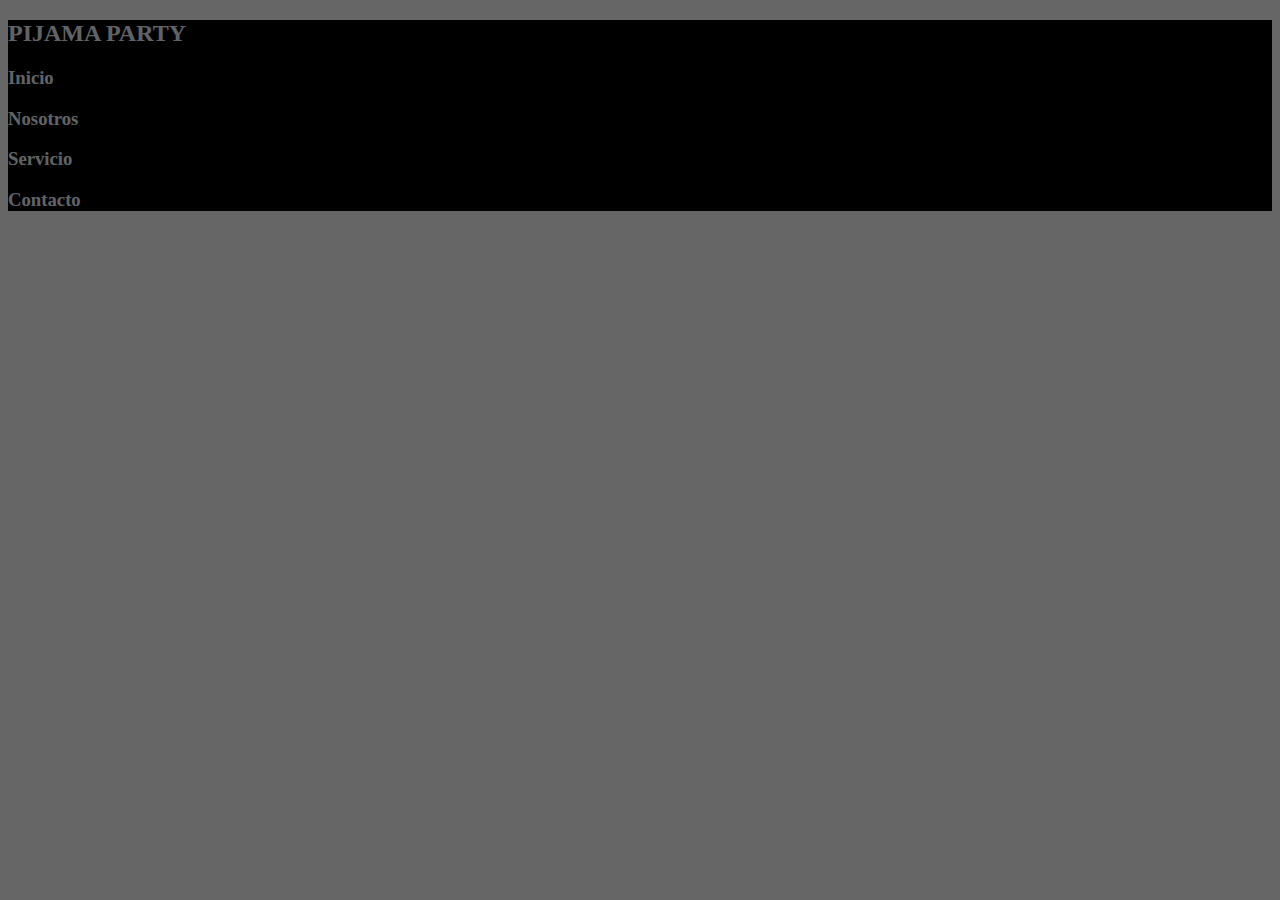
==== index.html @ dfa5bd09 "first commit" ====
<!DOCTYPE html>
<html>

<head>
    <meta charset="UTF-8">
    <meta name="viewport" content="width=device-width, initial-scale=1.0">
    <title>Pijama Party</title>
    <link rel="stylesheet" href="style.css">
</head>

<body id="body">
<header id="header">
    <section id="main">
        <h2>PIJAMA PARTY</h2>
        <h3>Inicio</h3>
        <h3>Nosotros</h3>
        <h3>Servicio</h3>
        <h3>Contacto</h3>
    </section>   
</header>

<main id="main_content">
    
</main>

<footer id="footer" >
   
</footer>  
</body>
</html>
---- style.css ----
#body {
    background-image:url('img/wallpaper_enhanced.jpg');
    background-size: cover;
    background-position-y: -50px;
}

#body::before {
    content: '';
    position: absolute;
    top: 0;
    left: 0;
    width: 100%;
    height: 100%;
    background: rgba(0, 0, 0, 0.6); 
}

#main {
    background-color: black;
    color: aliceblue;
}
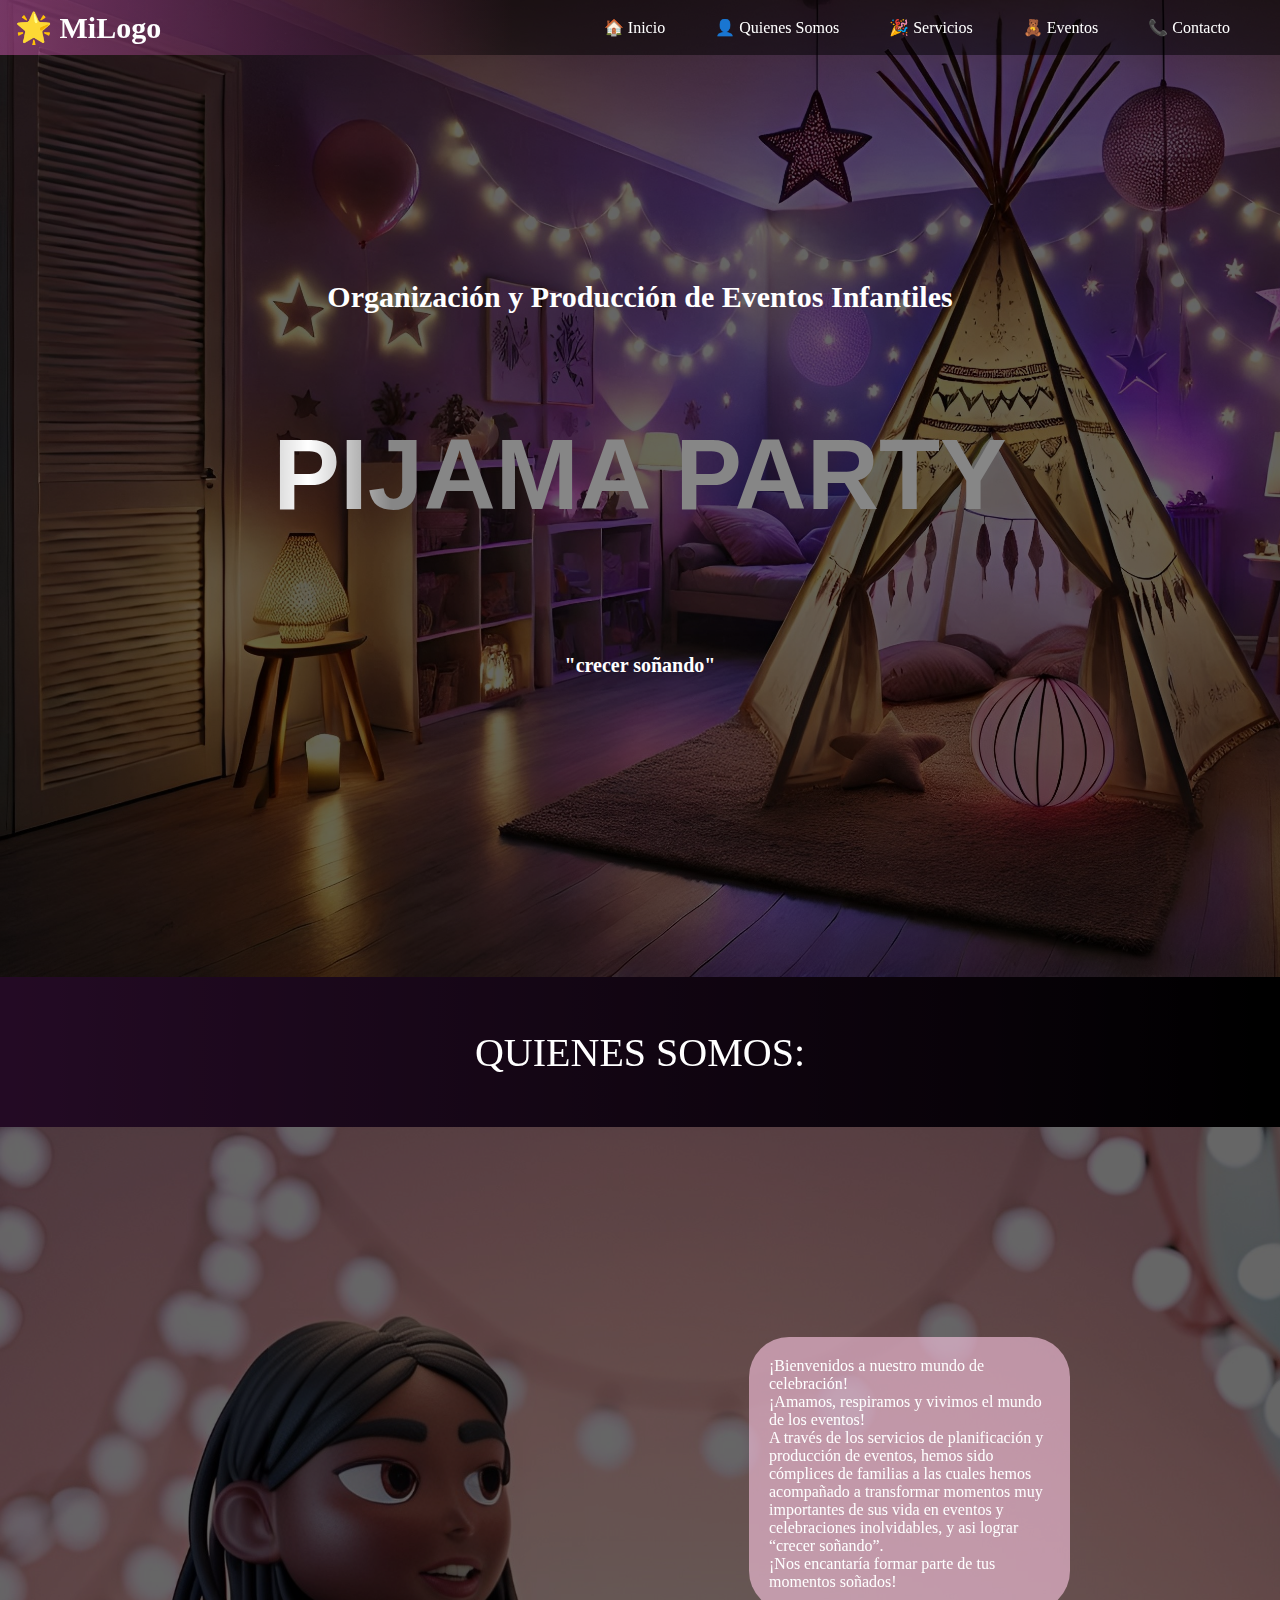
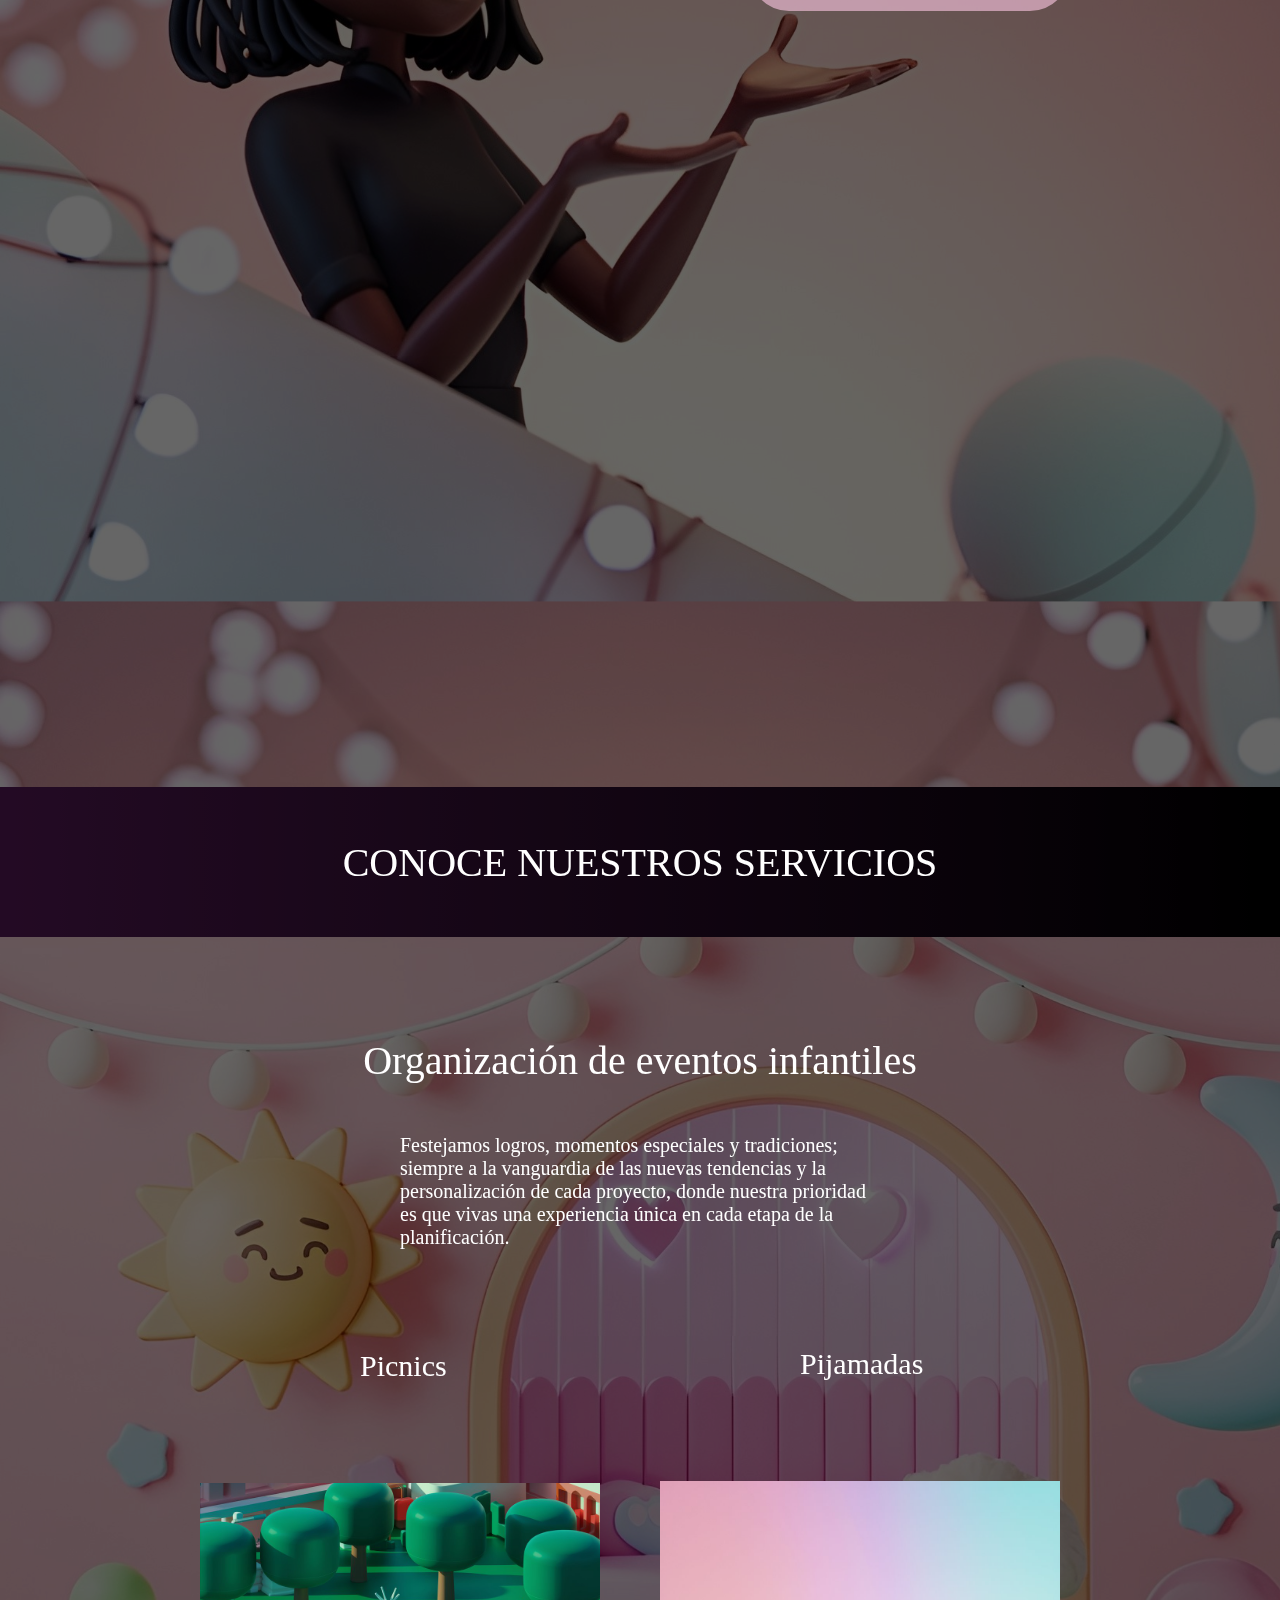
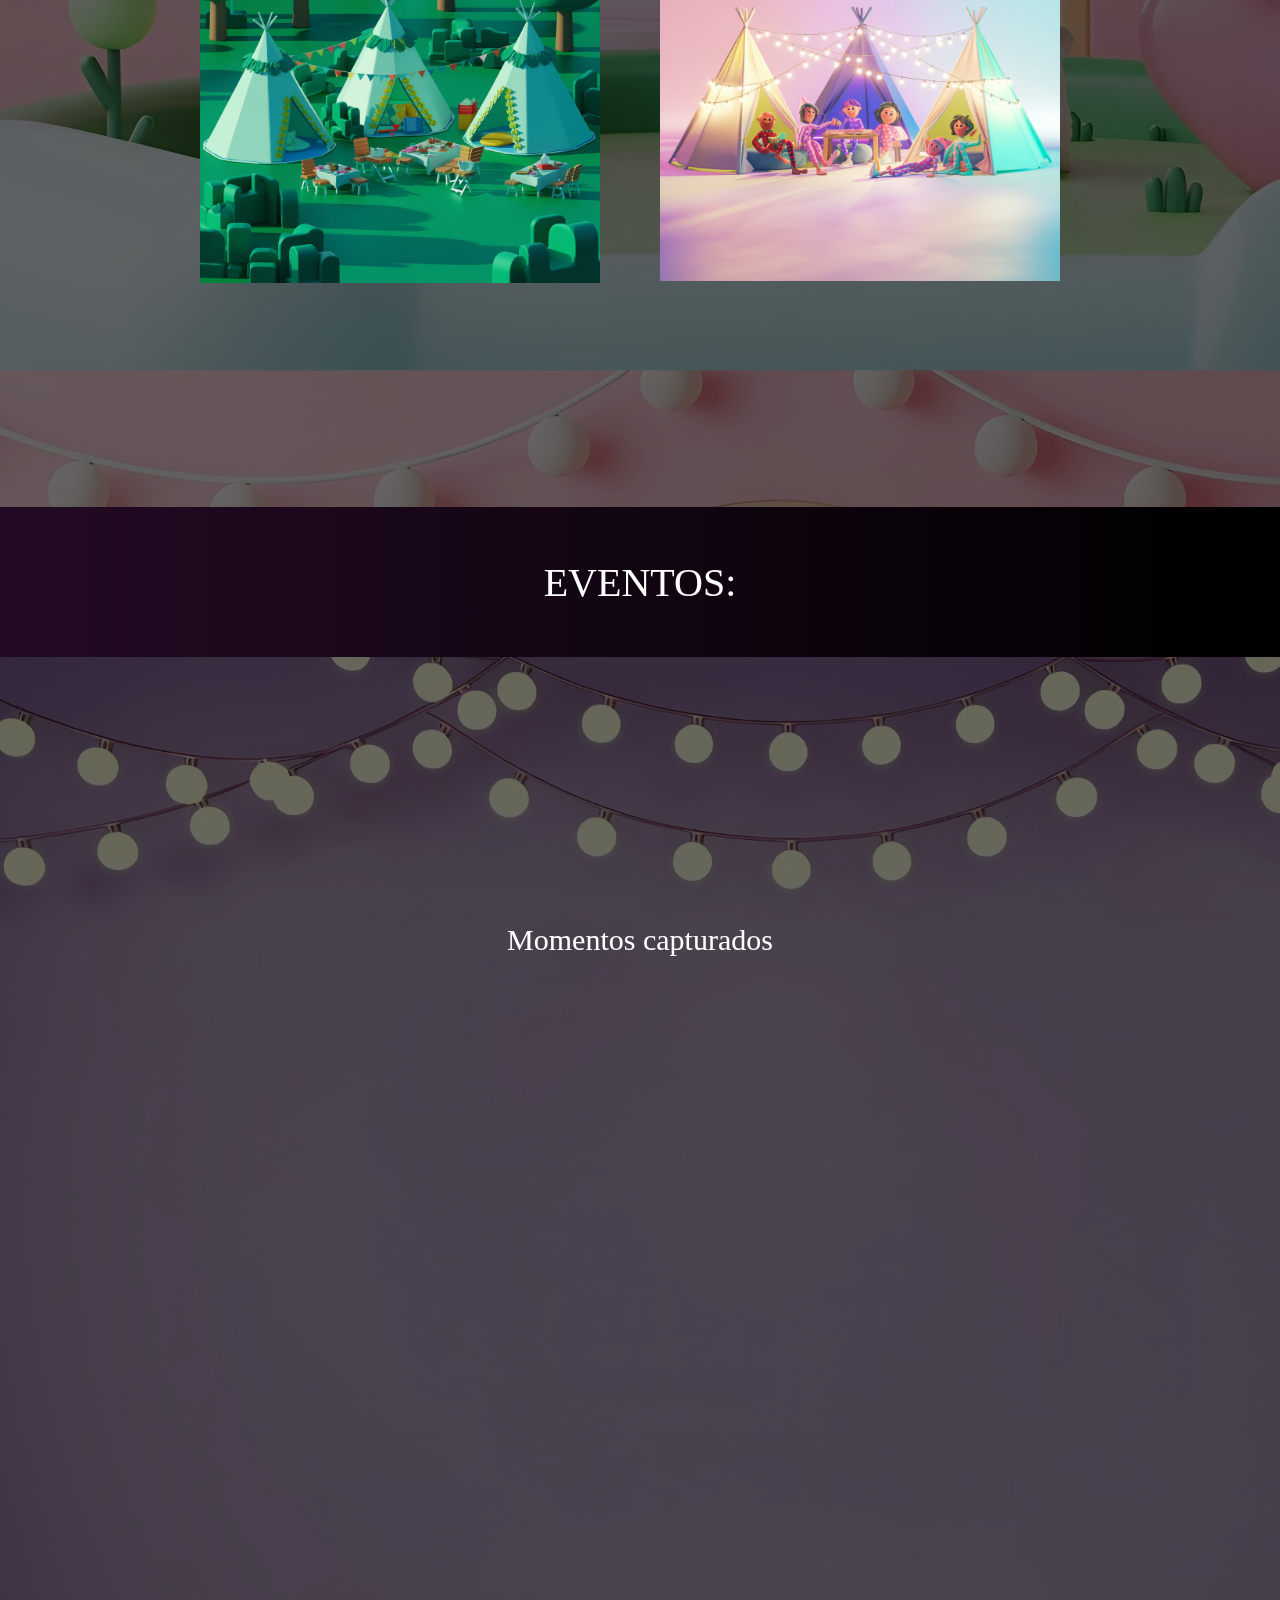
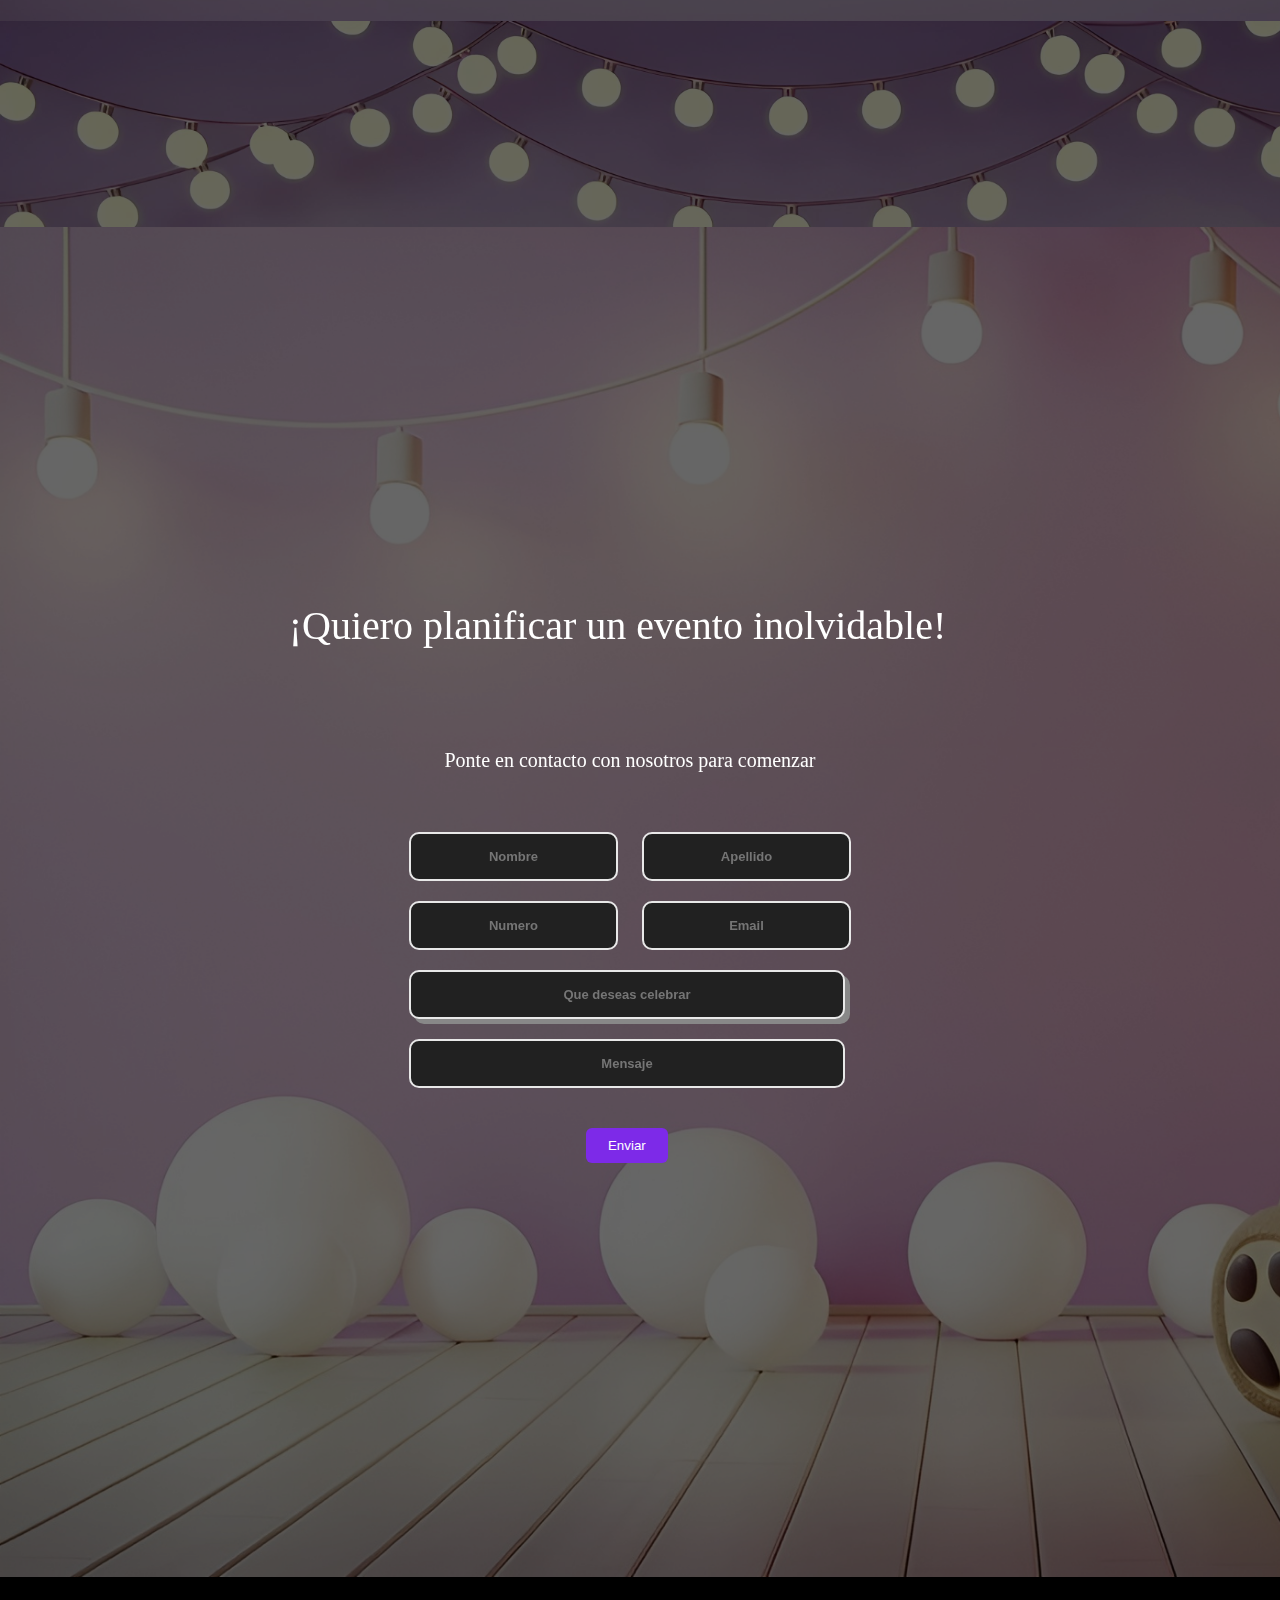
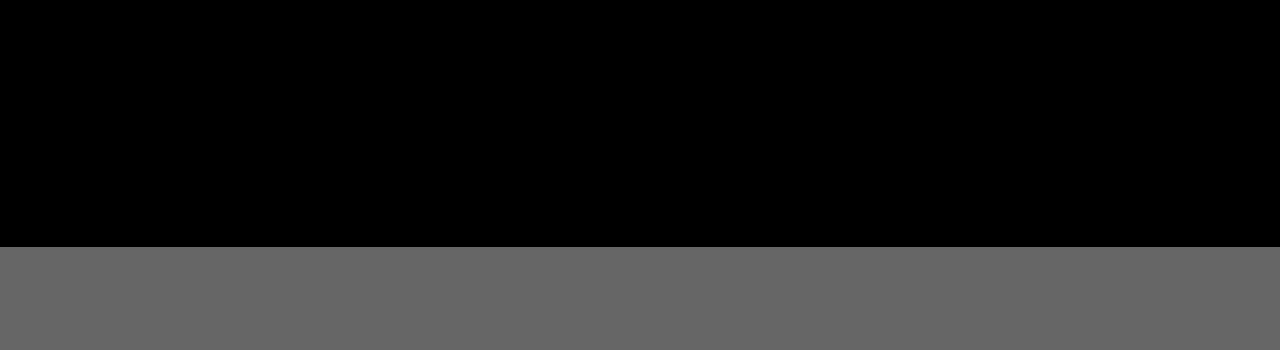
==== commit e19f0422: "adding" ====
--- a/index.html
+++ b/index.html
@@ -10,21 +10,91 @@
 
 <body id="body">
 <header id="header">
-    <section id="main">
-        <h2>PIJAMA PARTY</h2>
-        <h3>Inicio</h3>
-        <h3>Nosotros</h3>
-        <h3>Servicio</h3>
-        <h3>Contacto</h3>
-    </section>   
+<div class="overlay"></div> 
+<div class="contenido">
+    <section id="nav">
+    <nav class="navbar">
+        <div class="logo">🌟 MiLogo</div>
+        <ul class="nav-links">
+            <li><a href="#" class="icon">🏠 Inicio</a></li>
+            <li><a href="#" class="icon">👤 Quienes Somos</a></li>
+            <li class="dropdown">
+                <a href="#" class="icon">🎉​ Servicios</a>
+                <ul class="submenu">
+                    <li><a href="#"><span class="emoji">☀️​</span> Picnic</a></li>
+                    <li><a href="#"><span class="emoji">💤​</span> Pijamada</a></li>
+                </ul>
+            </li>
+            <li class="dropdown"><a href="#" class="icon">🧸​​ Eventos</a></li>
+            <li><a href="#" class="icon">📞 Contacto</a></li>
+        </ul>
+    </nav>
+    </section>
+    <section id="texts">
+    <h3 class="one">Organización y Producción de Eventos Infantiles</h3>
+    <h1 class="two">PIJAMA PARTY</h1>
+    <h4 class="three">"crecer soñando"</h4>
+    </section>
+</div>
 </header>
 
 <main id="main_content">
-    
+    <section id="idk"><div class="contenido"><p class="first">QUIENES SOMOS:</p></div></section>
+    <section id="first-section">
+        <div class="contenido">
+        <div class="about">
+        <p class="first1">¡Bienvenidos a nuestro mundo de celebración!</p>
+        <p class="first1">¡Amamos, respiramos y vivimos el mundo de los eventos!</p>
+        <p class="first2">A través de los servicios de planificación y producción de eventos, hemos sido cómplices de 
+            familias a las cuales hemos acompañado a transformar momentos muy importantes de sus vida en eventos 
+            y celebraciones inolvidables, y asi lograr “crecer soñando”.</p>
+        <p class="subtitlew">¡Nos encantaría formar parte de tus momentos soñados!</p></div>
+        </div>
+    </section>
+    <section id="idk"><div class="contenido"><p class="second">CONOCE NUESTROS SERVICIOS</p></div></section>
+    <section id="second-section">
+        <div class="contenido">
+            
+            <div class="t-info"><p class="second1">Organización de eventos infantiles</p></div>
+            <div class="info"><p class="second2">Festejamos logros, momentos especiales y tradiciones; 
+                siempre a la vanguardia de las nuevas tendencias y la personalización de cada proyecto, donde nuestra prioridad es 
+                que vivas una experiencia única en cada etapa de la planificación.</p></div>
+            <div class="pic"><p class="second1">Picnics</p>
+            <img src="img/picnic-green.jpeg" alt="picnic" class="pic-img"></div>
+            <div class="pjmd"><p class="second1">Pijamadas</p>
+            <img src="img/pijamada-gradient.jpeg" alt="pijamada" class="pij-img"></div>
+        </div>
+    </section>
+    <section id="idk"><div class="contenido"><p class="third">EVENTOS:</p></div></section>
+    <section id="third-section">
+        <div class="contenido">
+        
+        <p class="third1">Momentos capturados</p></div>
+    </section>
 </main>
 
-<footer id="footer" >
-   
-</footer>  
+<footer id="footer">
+    <div class="contenido">
+        <p class="fourth">¡Quiero planificar un evento inolvidable!</p>
+        <p class="fourth1">Ponte en contacto con nosotros para comenzar</p>
+        <section id="form">
+        <form onsubmit="event.preventDefault(); showAlert();">
+        <section>
+            <input type="Nombre" name="text" class="input" placeholder="Nombre">
+            <input type="Apellido" name="text" class="input" placeholder="Apellido">
+        </section>
+        <section>
+            <input type="Numero" name="text" class="input" placeholder="Numero">
+            <input type="Email" name="text" class="input" placeholder="Email">
+        </section>
+        <section><input type="Que deseas celebrar" name="text" class="wish" placeholder="Que deseas celebrar"></section>
+        <section><input type="Mensaje" name="text" class="messege" placeholder="Mensaje"></section>
+        <button class="button">Enviar</button>
+        </section>
+    </div>   
+</footer>
+<section id="fifth-section">
+
+</section>
 </body>
 </html>--- a/style.css
+++ b/style.css
@@ -1,20 +1,486 @@
+* { 
+    margin: 0; 
+    padding: 0; 
+    box-sizing: border-box; 
+}
+
 #body {
-    background-image:url('img/wallpaper_enhanced.jpg');
+    margin: 0;
+    padding: 0;
+    color: #ffffff;
+}
+
+#header{
+    background-image:url('img/tipii.jpeg');
     background-size: cover;
-    background-position-y: -50px;
-}
-
-#body::before {
-    content: '';
+    margin: 0;
+    padding: 0;
+}
+
+.overlay { 
+    position: absolute; 
+    top: 0; left: 0; 
+    width: 100%; height: 750%;
+    background-color: rgba(0, 0, 0, 0.6);
+    z-index: 1; 
+} 
+
+.contenido { 
+    position: relative; 
+    z-index: 2;  
+    color: white;
+}
+
+.navbar {
+    position: fixed;
+    width: 100%;
+    display: flex;
+    justify-content: space-between;
+    align-items: center;
+    padding: 10px 15px;
+    background: linear-gradient(to right, rgba(255, 109, 219, 0.4), rgb(0, 0, 0, 0.5) 40%) ;
+    color: white;
+}
+
+.icon{
+    transition: box-shadow 0.3s ease;
+    border-radius: 20px;
+}
+
+.icon :hover {
+    box-shadow: 0 0 30px 15px rgb(255, 255, 255);
+    border-radius: 20px;
+}
+
+.logo {
+    font-size: 30px;
+    font-weight: bold;
+}
+
+.nav-links {
+    list-style: none;
+    display: flex;
+    gap: 20px;
+    margin-right: 20px;
+}
+
+.nav-links li {
+    position: relative;
+}
+
+.nav-links a {
+    text-decoration: none;
+    color: white;
+    font-size: 16px;
+    padding: 10px 15px;
+    transition: box-shadow 0.3s ease;
+}
+
+.nav-links a:hover {
+    box-shadow: 0 0 30px 15px rgb(255, 255, 255);
+}
+
+.submenu {
+    display: none;
     position: absolute;
-    top: 0;
+    top: 110%;
     left: 0;
-    width: 100%;
-    height: 100%;
-    background: rgba(0, 0, 0, 0.6); 
-}
-
-#main {
+    background: rgb(255, 255, 255, 0.7);
+    margin-top: 10px;
+    color: black;
+    list-style: none;
+    border-radius: 5px;
+    box-shadow: 0px 4px 6px rgba(0, 0, 0, 0.1);
+    position: absolute;
+    z-index: 1000;
+    padding: 0px;
+    margin: 0px;
+    margin-top: 7px;
+}
+
+.submenu li a {
+    padding: 10px 15px;
+    display: block;
+    text-decoration: none;
+    color: black;
+    font-size: 14px;
+    transition: background 1s;
+    display: flex;
+    align-items: center;
+    white-space: nowrap;
+    border-radius: 5px;
+}
+
+.submenu li a:hover {
+    background: #f1f1f1;
+    border-radius: 5px;
+}
+
+.dropdown:hover .submenu {
+    display: block;
+}
+
+.emoji{
+    margin-right: 10px;
+}
+
+.one{
+    display: flex;
+    justify-content: center;
+    margin-top: 100px;
+    font-size: 30px;
+}
+.two{
+    display: flex;
+    justify-content: center;
+    font-size: 100px;
+    position: absolute;
+    margin-top: 160px;
+    left: 50%;
+    transform: translate(-50%, -50%);
+    padding: 12px 48px;
+    color: #fff;
+    background: linear-gradient(to right, #9f9f9f 0, #fff 10%, #868686 20%);
+    background-position: 0;
+    -webkit-background-clip: text;
+    -webkit-text-fill-color: transparent;
+    animation: shine 3s infinite linear;
+    animation-fill-mode: forwards;
+    -webkit-text-size-adjust: none;
+    text-decoration: none;
+    white-space: nowrap;
+    font-family: "Poppins", sans-serif;
+  }
+  @-moz-keyframes shine {
+    0% {
+      background-position: 0;
+    }
+    60% {
+      background-position: 180px;
+    }
+    100% {
+      background-position: 180px;
+    }
+  }
+  @-webkit-keyframes shine {
+    0% {
+      background-position: 0;
+    }
+    60% {
+      background-position: 180px;
+    }
+    100% {
+      background-position: 180px;
+    }
+  }
+  @-o-keyframes shine {
+    0% {
+      background-position: 0;
+    }
+    60% {
+      background-position: 350px;
+    }
+    100% {
+      background-position: 650px;
+    }
+  }
+  @keyframes shine {
+    0% {
+      background-position: 0;
+    }
+    60% {
+      background-position: 350px;
+    }
+    100% {
+      background-position: 650px;
+    }
+  }
+
+
+
+.three{
+    display: flex;
+    justify-content: center;
+    margin-top: 340px;
+    font-size: 20px;
+}
+#texts{
+    padding-top: 180px;
+    padding-bottom: 300px;
+}
+
+#first-section{
+    background-image: url('img/brunette.jpg');
+    background-size: 1600px;
+    height: 140vh;
+    padding-top: 210px;
+  padding-right: 210px;
+}
+.about{
+  width: 30%; float: 
+  right; background-color:
+  rgba(255, 202, 230, 0.6); 
+  padding: 20px; 
+  box-sizing: border-box;
+  border-radius: 40px;
+}
+
+#second-section{
+    background-image: url('img/doggoo.jpg');
+    background-size: 1550px;
+    color: #ffffff;
+    height: 130vh;
+    
+}
+.t-info {
+    display: flex;
+    justify-content: center;
+    padding-top: 100px;
+    font-size: 40px;
+}
+.info{
+    display: flex;
+    justify-content: center;
+    padding-right: 400px;
+    padding-left: 400px;
+    padding-top: 50px;
+    font-size: 20px;
+}
+.pjmd {
+  float: right; 
+  padding: 20px; 
+  margin-right: 200px;
+}
+.pjmd .second1{
+  margin-left: 240px;
+    margin-top: -556px;
+    font-size: 30px;
+}
+.pic .second1{
+    display: flex;
+    justify-content: left;
+    margin-left: 360px;
+    margin-top: 100px;
+    font-size: 30px;
+}
+.pic-img{
+    display: flex;
+    justify-content: left;
+    margin-left: 200px;
+    margin-top: 100px;
+    height: 400px;
+}
+.pij-img{
+  height: 400px;
+  margin-left: 100px;
+    margin-top: 100px;
+    
+}
+
+#third-section{
+    background-image: url('img/fondo-vilet.jpg');
+    background-size: 1530px;
+    height: 130vh;
+}
+.third1{
+  display: flex;
+  justify-content: center;
+  font-size: 30px;
+  padding-top: 266px;
+}
+
+#footer{
+    display: flex;
+    justify-content: center;
+    align-items: center;
+    background-image: url('img/teddy-fav.jpeg');
+    background-size: cover;
+    color: #ffffff;
+    height: 150vh;
+}
+.fourth{
+        display: flex;
+        justify-content: center;
+        align-items: center;
+        margin-left: -45px;
+        font-size: 40px;
+}
+.fourth1 {
+        display: flex;
+        justify-content: center;
+        align-items: center;
+        font-size: 20px;
+        margin-left: -20px;
+        padding-top: 100px;
+}
+
+#fifth-section {
     background-color: black;
-    color: aliceblue;
+    height: 30vh;
+}
+
+
+.pijama {
+    display: flex;
+    justify-content: center;
+    height: 600px;
+    margin-top: 100px;
+    margin-left: 495px;
+    border-radius: 70px ;
+}
+
+#form {
+    display: flex;
+    justify-content: center;
+    padding: 40px;
+}
+
+/* From Uiverse.io by zjssun */ 
+.button {
+  position: relative;
+  margin-left: 177px;
+  margin-top: 40px;
+  padding: 10px 22px;
+  border-radius: 6px;
+  border: none;
+  color: #fff;
+  cursor: pointer;
+  background-color: #7d2ae8;
+  transition: all 0.2s ease;
+}
+
+.button:active {
+  transform: scale(0.96);
+}
+
+.button:before,
+.button:after {
+  position: absolute;
+  content: "";
+  width: 150%;
+  left: 50%;
+  height: 100%;
+  transform: translateX(-50%);
+  z-index: -1000;
+  background-repeat: no-repeat;
+}
+
+.button:hover:before {
+  top: -70%;
+  background-image: radial-gradient(circle, #7d2ae8 20%, transparent 20%),
+    radial-gradient(circle, transparent 20%, #7d2ae8 20%, transparent 30%),
+    radial-gradient(circle, #7d2ae8 20%, transparent 20%),
+    radial-gradient(circle, #7d2ae8 20%, transparent 20%),
+    radial-gradient(circle, transparent 10%, #7d2ae8 15%, transparent 20%),
+    radial-gradient(circle, #7d2ae8 20%, transparent 20%),
+    radial-gradient(circle, #7d2ae8 20%, transparent 20%),
+    radial-gradient(circle, #7d2ae8 20%, transparent 20%),
+    radial-gradient(circle, #7d2ae8 20%, transparent 20%);
+  background-size: 10% 10%, 20% 20%, 15% 15%, 20% 20%, 18% 18%, 10% 10%, 15% 15%,
+    10% 10%, 18% 18%;
+  background-position: 50% 120%;
+  animation: greentopBubbles 0.6s ease;
+}
+
+@keyframes greentopBubbles {
+  0% {
+    background-position: 5% 90%, 10% 90%, 10% 90%, 15% 90%, 25% 90%, 25% 90%,
+      40% 90%, 55% 90%, 70% 90%;
+  }
+
+  50% {
+    background-position: 0% 80%, 0% 20%, 10% 40%, 20% 0%, 30% 30%, 22% 50%,
+      50% 50%, 65% 20%, 90% 30%;
+  }
+
+  100% {
+    background-position: 0% 70%, 0% 10%, 10% 30%, 20% -10%, 30% 20%, 22% 40%,
+      50% 40%, 65% 10%, 90% 20%;
+    background-size: 0% 0%, 0% 0%, 0% 0%, 0% 0%, 0% 0%, 0% 0%;
+  }
+}
+
+.button:hover::after {
+  bottom: -70%;
+  background-image: radial-gradient(circle, #7d2ae8 20%, transparent 20%),
+    radial-gradient(circle, #7d2ae8 20%, transparent 20%),
+    radial-gradient(circle, transparent 10%, #7d2ae8 15%, transparent 20%),
+    radial-gradient(circle, #7d2ae8 20%, transparent 20%),
+    radial-gradient(circle, #7d2ae8 20%, transparent 20%),
+    radial-gradient(circle, #7d2ae8 20%, transparent 20%),
+    radial-gradient(circle, #7d2ae8 20%, transparent 20%);
+  background-size: 15% 15%, 20% 20%, 18% 18%, 20% 20%, 15% 15%, 20% 20%, 18% 18%;
+  background-position: 50% 0%;
+  animation: greenbottomBubbles 0.6s ease;
+}
+
+@keyframes greenbottomBubbles {
+  0% {
+    background-position: 10% -10%, 30% 10%, 55% -10%, 70% -10%, 85% -10%,
+      70% -10%, 70% 0%;
+  }
+
+  50% {
+    background-position: 0% 80%, 20% 80%, 45% 60%, 60% 100%, 75% 70%, 95% 60%,
+      105% 0%;
+  }
+
+  100% {
+    background-position: 0% 90%, 20% 90%, 45% 70%, 60% 110%, 75% 80%, 95% 70%,
+      110% 10%;
+    background-size: 0% 0%, 0% 0%, 0% 0%, 0% 0%, 0% 0%, 0% 0%;
+  }
+}
+
+/* From Uiverse.io by Yaseen549 */ 
+.input {
+    border: 2px solid #e8e8e8;
+    padding: 15px;
+    border-radius: 10px;
+    background-color: #212121;
+    font-size: small;
+    font-weight: bold;
+    text-align: center;
+    margin-top: 20px;
+    margin-right: 20px;
+}
+
+.input:focus {
+    outline-color: white;
+    background-color: #212121;
+    color: #e8e8e8;
+    box-shadow: 5px 5px #888888;
+}
+
+.wish,.messege {
+    border: 2px solid #e8e8e8;
+    padding: 15px;
+    border-radius: 10px;
+    background-color: #212121;
+    font-size: small;
+    font-weight: bold;
+    text-align: center;
+    width: 436px;
+    margin-top: 20px;
+}
+
+.wish,.messege:focus {
+    outline-color: white;
+    background-color: #212121;
+    color: #e8e8e8;
+    box-shadow: 5px 5px #888888;
+}
+
+#idk {
+    height: 150px;
+    background:linear-gradient(to left, black,rgb(89, 27, 91));
+    display: flex;
+    justify-content: center;
+    align-items: center;
+}
+#idk p {
+    font-size: 40px;
+    display: flex;
+    justify-content: center;
+    align-items: center;
 }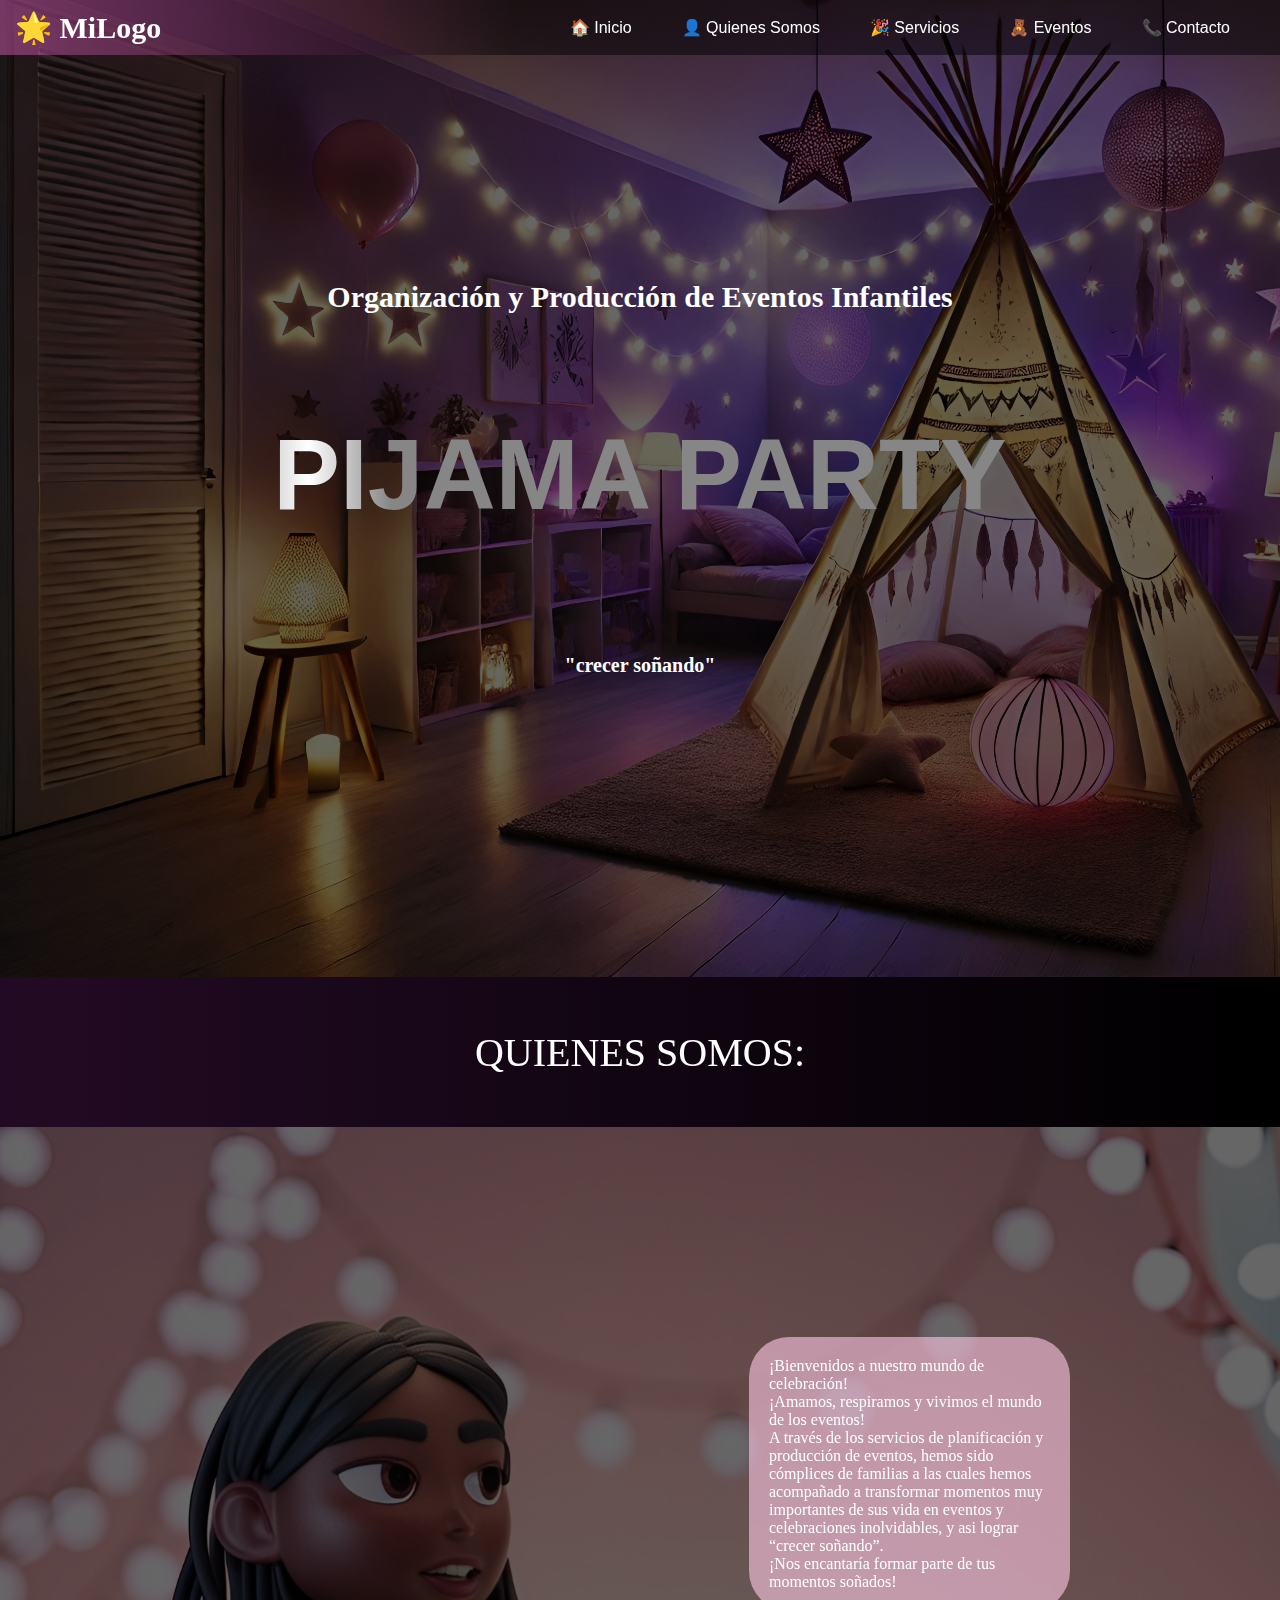
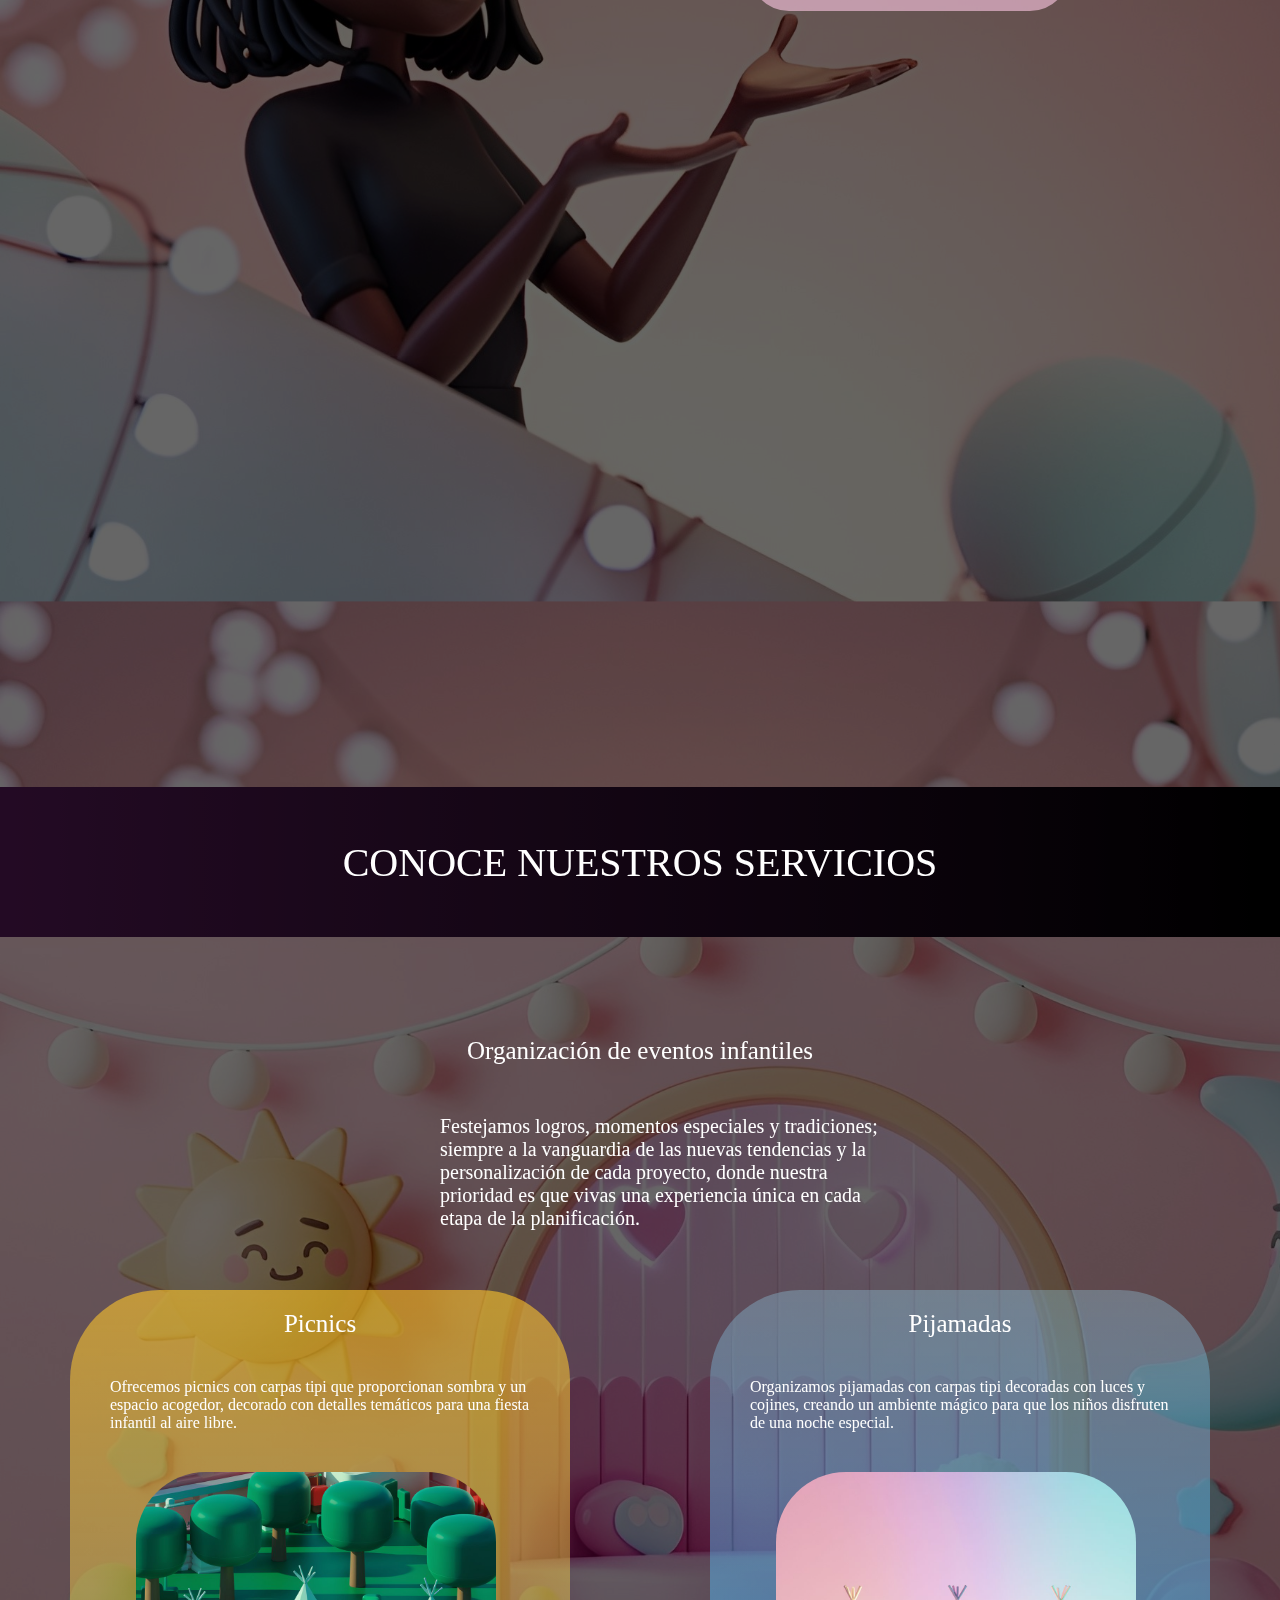
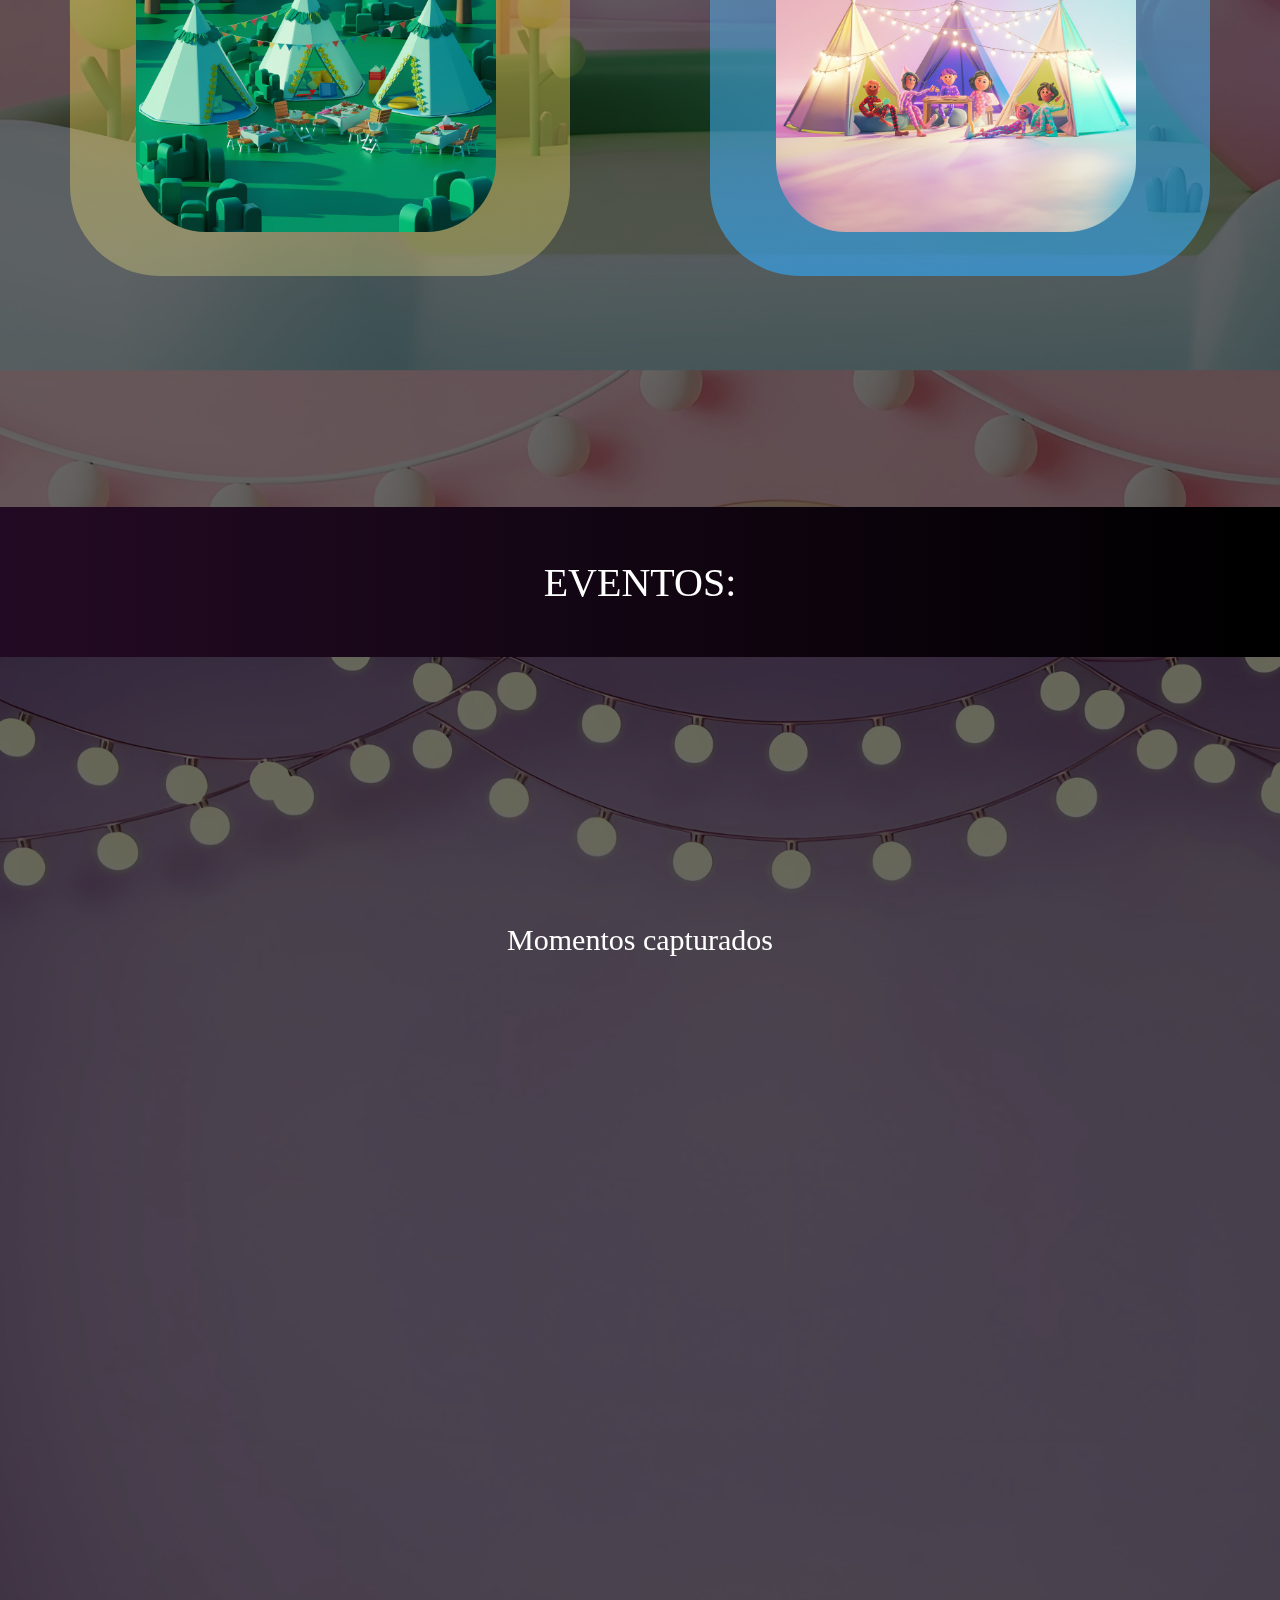
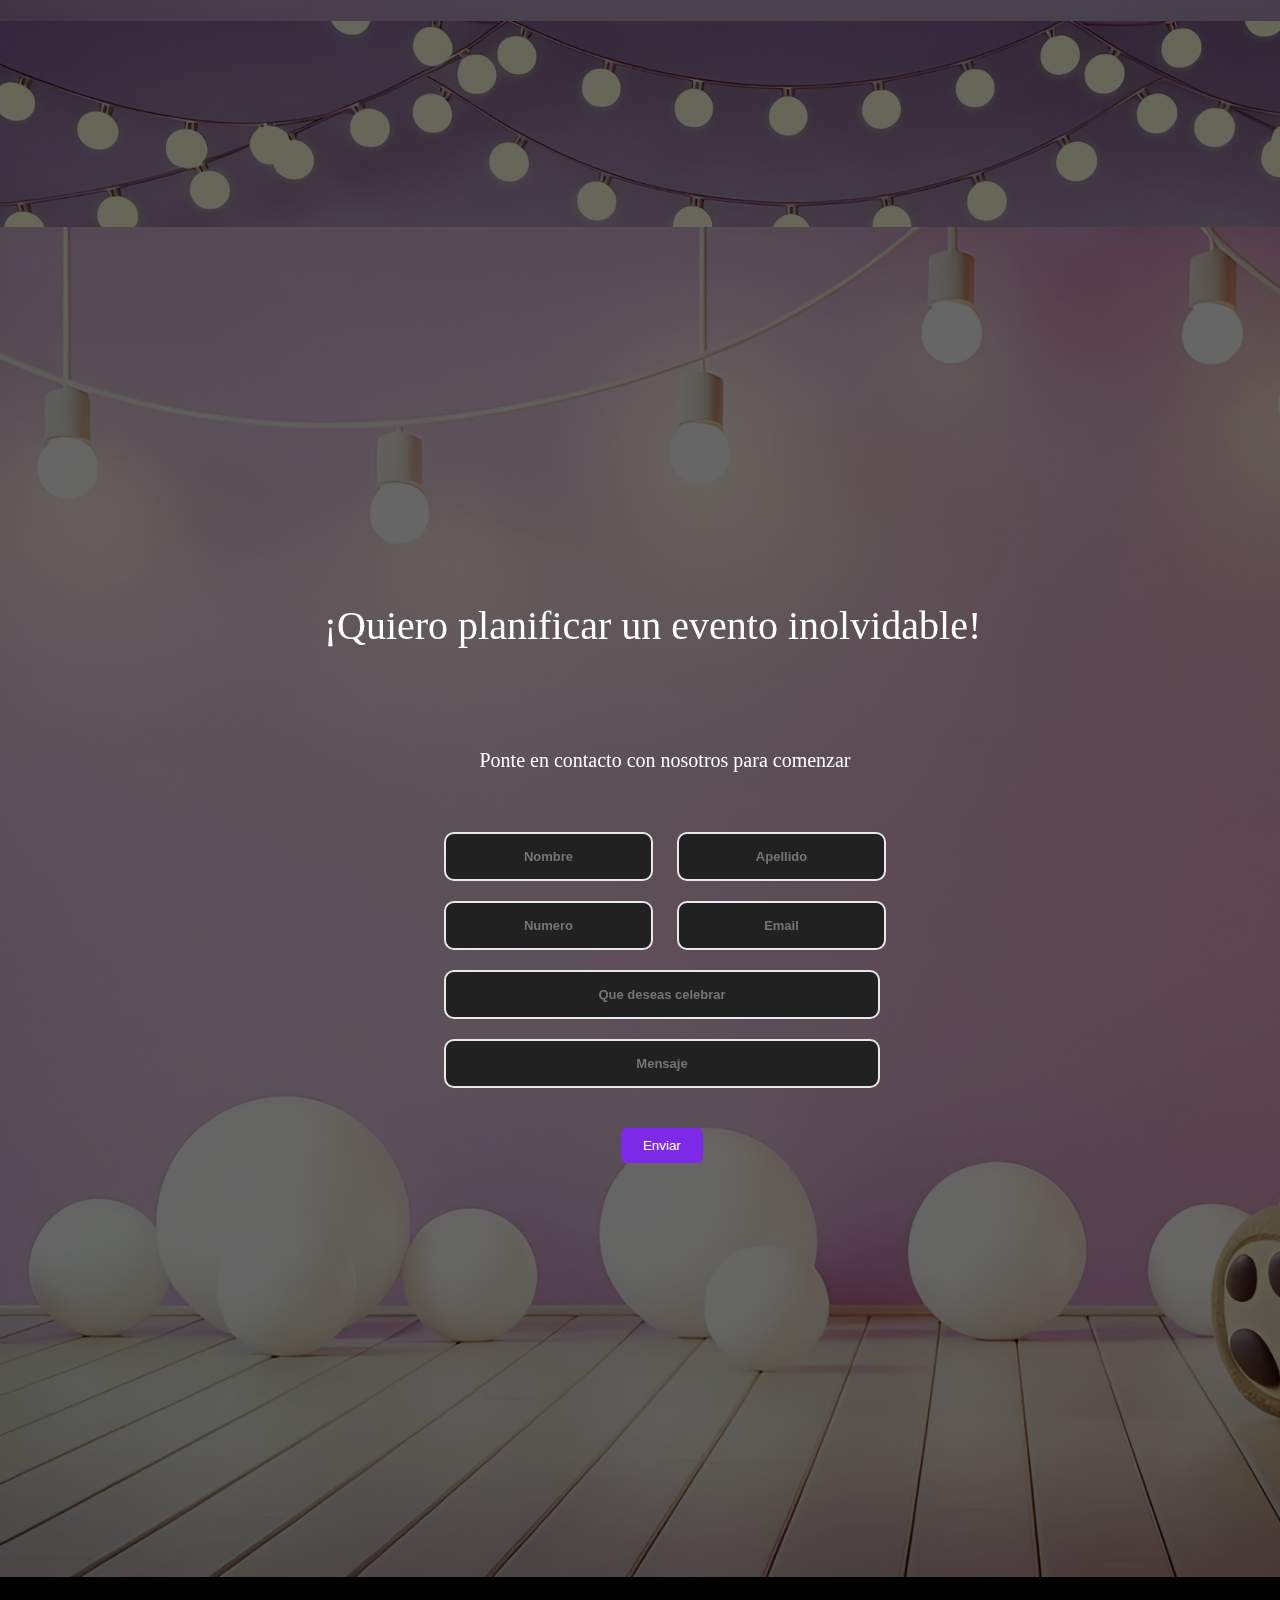
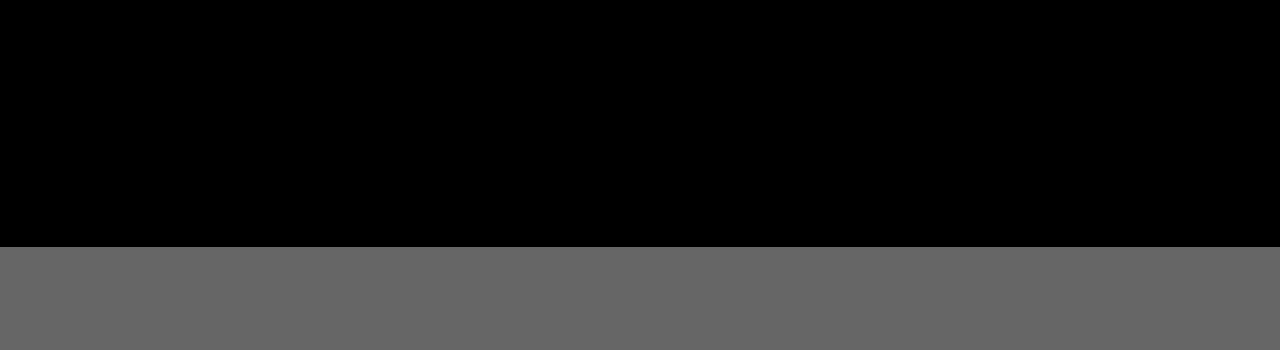
==== commit c9a52760: "adding" ====
--- a/index.html
+++ b/index.html
@@ -16,17 +16,17 @@
     <nav class="navbar">
         <div class="logo">🌟 MiLogo</div>
         <ul class="nav-links">
-            <li><a href="#" class="icon">🏠 Inicio</a></li>
-            <li><a href="#" class="icon">👤 Quienes Somos</a></li>
+            <li><button><a href="#" class="icon">🏠 Inicio</a></button></li>
+            <li><button><a href="#" class="icon">👤 Quienes Somos</a></button></li>
             <li class="dropdown">
-                <a href="#" class="icon">🎉​ Servicios</a>
+                <button><a href="#" class="icon">🎉​ Servicios</a></button>
                 <ul class="submenu">
-                    <li><a href="#"><span class="emoji">☀️​</span> Picnic</a></li>
-                    <li><a href="#"><span class="emoji">💤​</span> Pijamada</a></li>
+                    <li><button class="sun"><a href="#"><span class="emoji">☀️​</span> Picnic</a></button></li>
+                    <li><button><a href="#"><span class="emoji">💤​</span> Pijamada</a></button></li>
                 </ul>
             </li>
-            <li class="dropdown"><a href="#" class="icon">🧸​​ Eventos</a></li>
-            <li><a href="#" class="icon">📞 Contacto</a></li>
+            <li><button><a href="#" class="icon">🧸​​ Eventos</a></button></li>
+            <li><button><a href="#" class="icon">📞 Contacto</a></button></li>
         </ul>
     </nav>
     </section>
@@ -54,15 +54,18 @@
     <section id="idk"><div class="contenido"><p class="second">CONOCE NUESTROS SERVICIOS</p></div></section>
     <section id="second-section">
         <div class="contenido">
-            
             <div class="t-info"><p class="second1">Organización de eventos infantiles</p></div>
             <div class="info"><p class="second2">Festejamos logros, momentos especiales y tradiciones; 
                 siempre a la vanguardia de las nuevas tendencias y la personalización de cada proyecto, donde nuestra prioridad es 
                 que vivas una experiencia única en cada etapa de la planificación.</p></div>
-            <div class="pic"><p class="second1">Picnics</p>
-            <img src="img/picnic-green.jpeg" alt="picnic" class="pic-img"></div>
-            <div class="pjmd"><p class="second1">Pijamadas</p>
-            <img src="img/pijamada-gradient.jpeg" alt="pijamada" class="pij-img"></div>
+        <div class="pic"><p class="second1">Picnics</p>
+                <p pic-t>Ofrecemos picnics con carpas tipi que proporcionan sombra y un espacio acogedor, decorado con detalles temáticos para una fiesta infantil al aire libre.</p>
+                <img src="img/picnic-green.jpeg" alt="picnic" class="pic-img">
+        </div>
+        <div class="pjmd">
+                <p class="second1">Pijamadas</p>
+                <p class="pij-t">Organizamos pijamadas con carpas tipi decoradas con luces y cojines, creando un ambiente mágico para que los niños disfruten de una noche especial.</p>
+                <img src="img/pijamada-gradient.jpeg" alt="pijamada" class="pij-img"></div>
         </div>
     </section>
     <section id="idk"><div class="contenido"><p class="third">EVENTOS:</p></div></section>
@@ -73,28 +76,34 @@
     </section>
 </main>
 
-<footer id="footer">
+<footer >
+    <section id="footer">
     <div class="contenido">
+        <section id="formm">
         <p class="fourth">¡Quiero planificar un evento inolvidable!</p>
         <p class="fourth1">Ponte en contacto con nosotros para comenzar</p>
         <section id="form">
         <form onsubmit="event.preventDefault(); showAlert();">
         <section>
-            <input type="Nombre" name="text" class="input" placeholder="Nombre">
-            <input type="Apellido" name="text" class="input" placeholder="Apellido">
+            <input type="Nombre" name="text" id="input" placeholder="Nombre">
+            <input type="Apellido" name="text" id="input" placeholder="Apellido">
         </section>
         <section>
-            <input type="Numero" name="text" class="input" placeholder="Numero">
-            <input type="Email" name="text" class="input" placeholder="Email">
+            <input type="Numero" name="text" id="input" placeholder="Numero">
+            <input type="Email" name="text" id="input" placeholder="Email">
         </section>
-        <section><input type="Que deseas celebrar" name="text" class="wish" placeholder="Que deseas celebrar"></section>
-        <section><input type="Mensaje" name="text" class="messege" placeholder="Mensaje"></section>
+        <section><input type="Que deseas celebrar" name="text" id="wish" placeholder="Que deseas celebrar"></section>
+        <section><input type="Mensaje" name="text" id="messege" placeholder="Mensaje"></section>
         <button class="button">Enviar</button>
         </section>
+    </section>
+    </section>
+        </form>
     </div>   
+
+<section id="fifth-section">
+</section>
 </footer>
-<section id="fifth-section">
-
-</section>
+<script src="script.js"></script>
 </body>
 </html>--- a/style.css
+++ b/style.css
@@ -67,13 +67,17 @@
 .nav-links li {
     position: relative;
 }
-
 .nav-links a {
     text-decoration: none;
     color: white;
     font-size: 16px;
     padding: 10px 15px;
     transition: box-shadow 0.3s ease;
+}
+.nav-links button {
+  background-color: transparent; /* Sin fondo */
+  border: none; /* Sin borde */
+  color: white;
 }
 
 .nav-links a:hover {
@@ -120,6 +124,9 @@
     display: block;
 }
 
+.submenu .sun{
+  width: 118px;
+}
 .emoji{
     margin-right: 10px;
 }
@@ -242,40 +249,62 @@
     display: flex;
     justify-content: center;
     padding-right: 400px;
-    padding-left: 400px;
+    padding-left: 440px;
     padding-top: 50px;
     font-size: 20px;
 }
 .pjmd {
+  display: inline;
+  justify-content: right;
   float: right; 
-  padding: 20px; 
-  margin-right: 200px;
-}
-.pjmd .second1{
-  margin-left: 240px;
-    margin-top: -556px;
-    font-size: 30px;
-}
-.pic .second1{
-    display: flex;
-    justify-content: left;
-    margin-left: 360px;
-    margin-top: 100px;
-    font-size: 30px;
+  margin-right: 70px;
+  margin-top: 60px;
+  background: linear-gradient(rgba(158, 228, 255, 0.3), rgba(50, 173, 255, 0.6));
+  width: 500px;
+  border-radius: 90px;
+}
+.pjmd p{
+  display: flex;
+  justify-content: center;
+  padding: 20px;
+  margin-left: 20px;
+  margin-right: 20px;
+}
+.pij-img{
+    height: 400px;
+    padding: 20px;
+    margin-bottom: 20px;
+    margin-left: 46px;
+    border-radius: 90px;
+}
+.pic {
+  display: inline;
+  justify-content: left;
+  float: left; 
+  margin-left: 70px;
+  margin-top: 60px;
+  background: linear-gradient(rgba(255, 198, 43, 0.6), rgba(255, 243, 138, 0.3));
+  width: 500px;
+  border-radius: 90px;
+}
+.pic p{
+  display: flex;
+  justify-content: center;
+  padding: 20px;
+  margin-left: 20px;
+  margin-right: 20px;
 }
 .pic-img{
-    display: flex;
-    justify-content: left;
-    margin-left: 200px;
-    margin-top: 100px;
     height: 400px;
-}
-.pij-img{
-  height: 400px;
-  margin-left: 100px;
-    margin-top: 100px;
-    
-}
+    padding: 20px;
+    margin-bottom: 20px;
+    margin-left: 46px;
+    border-radius: 90px;
+}
+.second1 {
+  font-size: 25px;
+}
+
 
 #third-section{
     background-image: url('img/fondo-vilet.jpg');
@@ -297,6 +326,9 @@
     background-size: cover;
     color: #ffffff;
     height: 150vh;
+}
+#formm {
+  margin-left: 70px;
 }
 .fourth{
         display: flex;
@@ -433,7 +465,7 @@
 }
 
 /* From Uiverse.io by Yaseen549 */ 
-.input {
+#input {
     border: 2px solid #e8e8e8;
     padding: 15px;
     border-radius: 10px;
@@ -445,14 +477,14 @@
     margin-right: 20px;
 }
 
-.input:focus {
+#input:focus {
     outline-color: white;
     background-color: #212121;
     color: #e8e8e8;
     box-shadow: 5px 5px #888888;
 }
 
-.wish,.messege {
+#wish,#messege {
     border: 2px solid #e8e8e8;
     padding: 15px;
     border-radius: 10px;
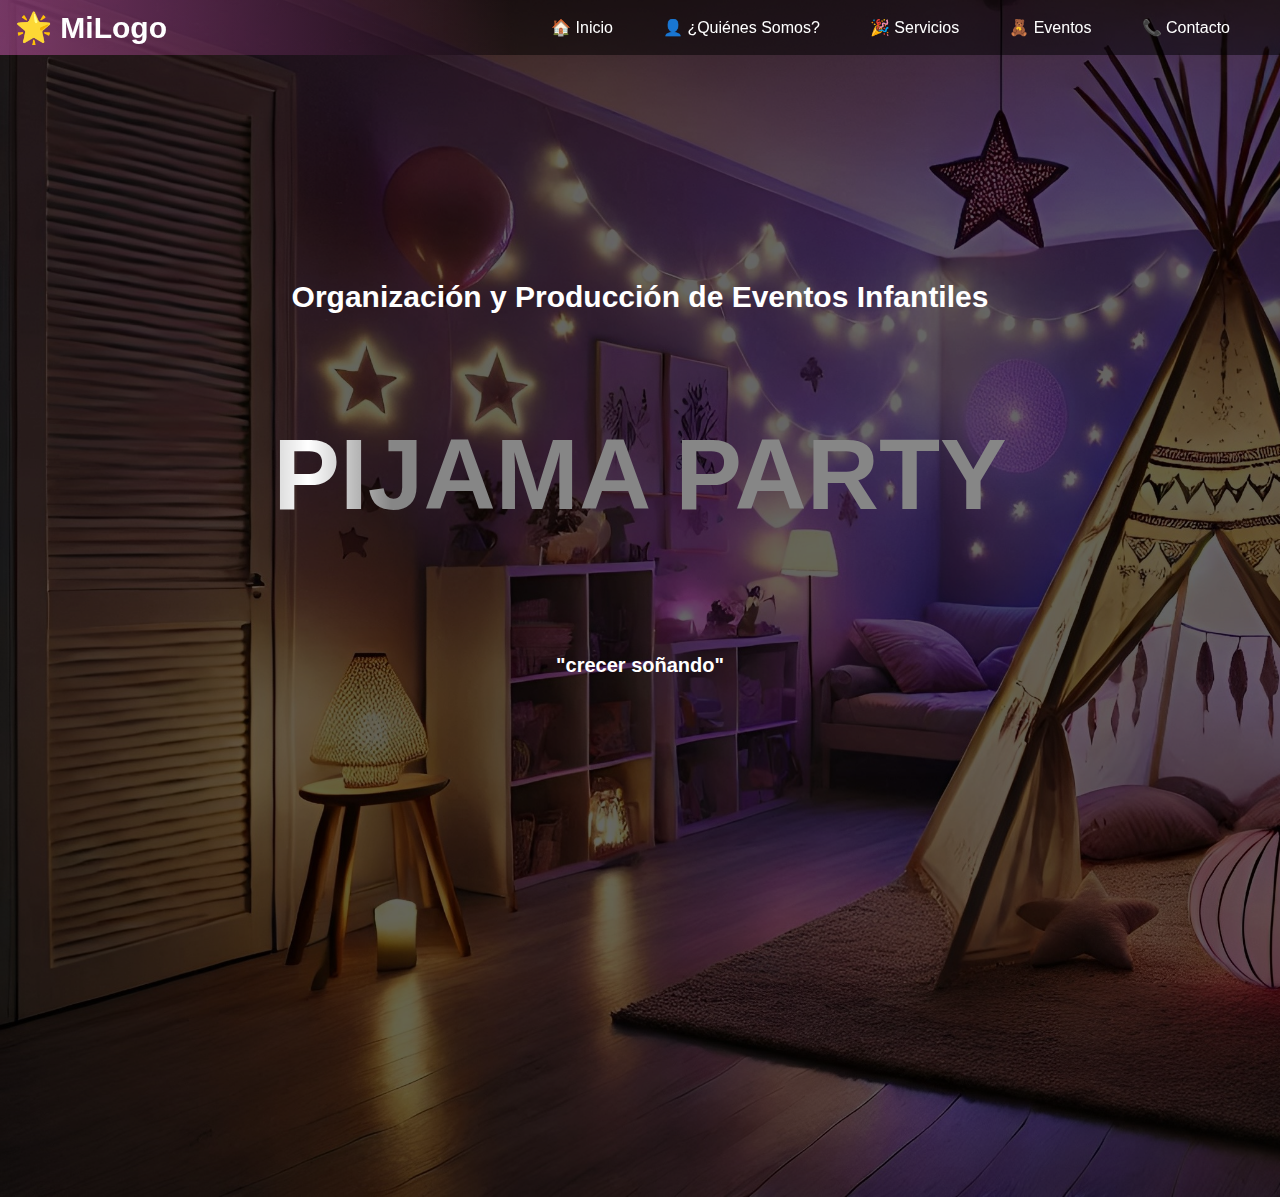
==== commit d816bc7b: "adding" ====
--- a/index.html
+++ b/index.html
@@ -8,75 +8,118 @@
     <link rel="stylesheet" href="style.css">
 </head>
 
-<body id="body">
+<body id="body"><div class="overlay"></div> 
 <header id="header">
-<div class="overlay"></div> 
-<div class="contenido">
+
+<div class="contenidoo">
     <section id="nav">
     <nav class="navbar">
         <div class="logo">🌟 MiLogo</div>
         <ul class="nav-links">
-            <li><button><a href="#" class="icon">🏠 Inicio</a></button></li>
-            <li><button><a href="#" class="icon">👤 Quienes Somos</a></button></li>
+            <li><button onclick="menu()"><a href="#" class="icon">🏠 Inicio</a></button></li>
+            <li><button onclick="cambiarContenido()"><a href="#" class="icon">👤 ¿Quiénes Somos?</a></button></li>
             <li class="dropdown">
-                <button><a href="#" class="icon">🎉​ Servicios</a></button>
+                <button onclick="cambiarContenido2()"><a href="#" class="icon">🎉​ Servicios</a></button>
                 <ul class="submenu">
-                    <li><button class="sun"><a href="#"><span class="emoji">☀️​</span> Picnic</a></button></li>
-                    <li><button><a href="#"><span class="emoji">💤​</span> Pijamada</a></button></li>
+                    <li><button class="sun" onclick="cambiarContenido2()"><a href="#"><span class="emoji">☀️​</span> Picnic</a></button></li>
+                    <li><button onclick="cambiarContenido2()"><a href="#"><span class="emoji">💤​</span> Pijamada</a></button></li>
                 </ul>
             </li>
-            <li><button><a href="#" class="icon">🧸​​ Eventos</a></button></li>
-            <li><button><a href="#" class="icon">📞 Contacto</a></button></li>
+            <li><button onclick="cambiarContenido3()"><a href="#" class="icon">🧸​​ Eventos</a></button></li>
+
+            <li><button onclick="cambiarContenido4()"><a href="#" class="icon">📞 Contacto</a></button></li>
         </ul>
     </nav>
-    </section>
+    </section></div>
+
+    <div id="contenido-actual">
+    <div class="contenido">
     <section id="texts">
     <h3 class="one">Organización y Producción de Eventos Infantiles</h3>
     <h1 class="two">PIJAMA PARTY</h1>
     <h4 class="three">"crecer soñando"</h4>
     </section>
 </div>
+</div>
+
 </header>
 
 <main id="main_content">
-    <section id="idk"><div class="contenido"><p class="first">QUIENES SOMOS:</p></div></section>
+    <div id="nuevo-contenido" style="display: none;">
     <section id="first-section">
         <div class="contenido">
+        <p class="first">QUIÉNES SOMOS:</p>
         <div class="about">
         <p class="first1">¡Bienvenidos a nuestro mundo de celebración!</p>
-        <p class="first1">¡Amamos, respiramos y vivimos el mundo de los eventos!</p>
         <p class="first2">A través de los servicios de planificación y producción de eventos, hemos sido cómplices de 
             familias a las cuales hemos acompañado a transformar momentos muy importantes de sus vida en eventos 
             y celebraciones inolvidables, y asi lograr “crecer soñando”.</p>
-        <p class="subtitlew">¡Nos encantaría formar parte de tus momentos soñados!</p></div>
+        <p class="first1">¡Nos encantaría formar parte de tus momentos soñados!</p>
+        <img src="img/child.jpeg" alt="kid" class="kid"></div>
         </div>
     </section>
-    <section id="idk"><div class="contenido"><p class="second">CONOCE NUESTROS SERVICIOS</p></div></section>
+</div>
+
+<div id="nuevo-contenido2" style="display: none;">
     <section id="second-section">
-        <div class="contenido">
-            <div class="t-info"><p class="second1">Organización de eventos infantiles</p></div>
-            <div class="info"><p class="second2">Festejamos logros, momentos especiales y tradiciones; 
+        <div class="contenidom">
+            
+            <p class="secondd">CONOCE NUESTROS SERVICIOS</p>
+            <div class="t-info">
+                <p class="second1">Organización de eventos infantiles</p>
+            </div>
+
+            <div class="info">
+                <p class="second2">Festejamos logros, momentos especiales y tradiciones; 
                 siempre a la vanguardia de las nuevas tendencias y la personalización de cada proyecto, donde nuestra prioridad es 
-                que vivas una experiencia única en cada etapa de la planificación.</p></div>
-        <div class="pic"><p class="second1">Picnics</p>
-                <p pic-t>Ofrecemos picnics con carpas tipi que proporcionan sombra y un espacio acogedor, decorado con detalles temáticos para una fiesta infantil al aire libre.</p>
+                que vivas una experiencia única en cada etapa de la planificación.</p>
+            </div>
+
+            <div class="pic">
+            <p class="second1">Picnics</p>
+                <p pic-t>Ofrecemos picnics con carpas tipi que proporcionan sombra y un espacio acogedor,
+                decorado con detalles temáticos para una fiesta infantil al aire libre.</p>
                 <img src="img/picnic-green.jpeg" alt="picnic" class="pic-img">
-        </div>
-        <div class="pjmd">
+            </div>
+
+            <div class="pjmd">
                 <p class="second1">Pijamadas</p>
                 <p class="pij-t">Organizamos pijamadas con carpas tipi decoradas con luces y cojines, creando un ambiente mágico para que los niños disfruten de una noche especial.</p>
-                <img src="img/pijamada-gradient.jpeg" alt="pijamada" class="pij-img"></div>
+                <img src="img/pijamada-gradient.jpeg" alt="pijamada" class="pij-img">
+            </div>
+
         </div>
     </section>
-    <section id="idk"><div class="contenido"><p class="third">EVENTOS:</p></div></section>
+</div>
+
+<div id="nuevo-contenido3" style="display: none;">
+    
     <section id="third-section">
+        <section id="idk">
+        <div class="contenido"><p class="third">EVENTOS:</p></div>
+        </section>
         <div class="contenido">
-        
-        <p class="third1">Momentos capturados</p></div>
+            <p class="third1">Momentos capturados</p>
+            <div class="box">
+                <span style="--i:1"><img src="img/pink-party.jpg"></span>
+                <span style="--i:2"><img src="img/pik-party2.jpg"></span>
+                <span style="--i:3"><img src="img/pink-party5.jpg"></span>
+                <span style="--i:4"><img src="img/dog-party4.jpg"></span>
+                <span style="--i:5"><img src="img/dog-party6.jpg"></span>
+                <span style="--i:6"><img src="img/unicorn-party3.jpg"></span>
+                <span style="--i:7"><img src="img/unicorn-party2.jpg"></span>
+                <span style="--i:8"><img src="img/picnic-y.jpg"></span>
+                <span style="--i:9"><img src="img/young.jpg"></span>
+                <span style="--i:10"><img src="img/doggo.jpg"></span>
+            </div>
+        </div>
     </section>
+</div>
 </main>
 
+
 <footer >
+    <section id="nuevo-contenido4" style="display: none;">
     <section id="footer">
     <div class="contenido">
         <section id="formm">
@@ -89,19 +132,30 @@
             <input type="Apellido" name="text" id="input" placeholder="Apellido">
         </section>
         <section>
-            <input type="Numero" name="text" id="input" placeholder="Numero">
+            <input type="Numero" name="text" id="input" placeholder="Número">
             <input type="Email" name="text" id="input" placeholder="Email">
+            <section><input type="¿Que deseas celebrar?" name="text" id="wish" placeholder="¿Qué deseas celebrar?"></section>
         </section>
-        <section><input type="Que deseas celebrar" name="text" id="wish" placeholder="Que deseas celebrar"></section>
         <section><input type="Mensaje" name="text" id="messege" placeholder="Mensaje"></section>
         <button class="button">Enviar</button>
         </section>
     </section>
     </section>
         </form>
-    </div>   
+<section id="foot">
+<section id="footer1">
+    <h4 class="social">Redes Sociales</h4>
+</section> 
 
-<section id="fifth-section">
+<section id="footer2">
+    <div class="social-media">
+    <p class="wt"><img src="img/whatsapp.png" alt="whatsapp" class="icons"><a href="https://wa.me/qr/JCDBIDLUS6Z2N1 " class="enlace">73340388</a></p>
+    <p class="ig"><img src="img/instagram.png" alt="instagram" class="icons"><a href="https://www.instagram.com/partippijama?igsh=MWFjMXIycHc5bnhxMg== " class="enlace">@partippijama</a></p>
+    <p class="fb"><img src="img/facebook.png" alt="facebook" class="icons"><a href="https://www.facebook.com/partippijama?mibextid=ZbWKwL " class="enlace">Pijama Party Kids</a></p>
+    </div>
+</section>
+</section>
+</div>
 </section>
 </footer>
 <script src="script.js"></script>
--- a/style.css
+++ b/style.css
@@ -8,19 +8,27 @@
     margin: 0;
     padding: 0;
     color: #ffffff;
-}
+    font-family: "Poppins", sans-serif;
+    font-weight: bold;
+}
+
 
 #header{
+    margin: 0;
+    padding: 0;
+}
+
+#contenido-actual {
     background-image:url('img/tipii.jpeg');
     background-size: cover;
-    margin: 0;
-    padding: 0;
+    height: 133vh;
 }
 
 .overlay { 
     position: absolute; 
     top: 0; left: 0; 
-    width: 100%; height: 750%;
+    width: 100%; 
+    height: 133%;
     background-color: rgba(0, 0, 0, 0.6);
     z-index: 1; 
 } 
@@ -29,6 +37,16 @@
     position: relative; 
     z-index: 2;  
     color: white;
+}
+.contenidom { 
+  position: relative; 
+  z-index: 2;  
+  color: white;
+}
+.contenidoo { 
+  position: relative; 
+  z-index: 5;  
+  color: white;
 }
 
 .navbar {
@@ -218,31 +236,46 @@
 
 #first-section{
     background-image: url('img/brunette.jpg');
-    background-size: 1600px;
-    height: 140vh;
+    background-size: cover;
+    height: 133vh;
     padding-top: 210px;
   padding-right: 210px;
 }
 .about{
-  width: 30%; float: 
-  right; background-color:
-  rgba(255, 202, 230, 0.6); 
+  width: 33.7%;
+  float: right; 
+  background: linear-gradient(rgba(255, 202, 230, 0.3),rgb(255, 53, 114, 0.7)); 
   padding: 20px; 
   box-sizing: border-box;
-  border-radius: 40px;
-}
-
+  border-radius: 60px;
+  margin-top: 60px;
+  margin-right: -100px;
+}
+.first1{
+  font-size: 20px;
+  padding: 10px;
+}
+.first2{
+  font-size: 16px;
+  padding: 10px;
+}
+.kid{
+  height: 400px;
+  border-radius: 90px;
+  padding-top: 20px;
+  padding-left: 9px;
+}
 #second-section{
     background-image: url('img/doggoo.jpg');
-    background-size: 1550px;
+    background-size: cover;
     color: #ffffff;
-    height: 130vh;
+    height: 133vh;
     
 }
 .t-info {
     display: flex;
     justify-content: center;
-    padding-top: 100px;
+    padding-top: 40px;
     font-size: 40px;
 }
 .info{
@@ -261,6 +294,7 @@
   margin-top: 60px;
   background: linear-gradient(rgba(158, 228, 255, 0.3), rgba(50, 173, 255, 0.6));
   width: 500px;
+  height: 550px;
   border-radius: 90px;
 }
 .pjmd p{
@@ -273,7 +307,7 @@
 .pij-img{
     height: 400px;
     padding: 20px;
-    margin-bottom: 20px;
+    margin-top: -30px;
     margin-left: 46px;
     border-radius: 90px;
 }
@@ -285,6 +319,7 @@
   margin-top: 60px;
   background: linear-gradient(rgba(255, 198, 43, 0.6), rgba(255, 243, 138, 0.3));
   width: 500px;
+  height: 550px;
   border-radius: 90px;
 }
 .pic p{
@@ -297,7 +332,7 @@
 .pic-img{
     height: 400px;
     padding: 20px;
-    margin-bottom: 20px;
+    margin-top: -30px;
     margin-left: 46px;
     border-radius: 90px;
 }
@@ -308,14 +343,20 @@
 
 #third-section{
     background-image: url('img/fondo-vilet.jpg');
-    background-size: 1530px;
-    height: 130vh;
-}
-.third1{
+    background-size: cover;
+    height: 133vh;
+}
+.third {
+  font-size: 40px;
+  display: flex;
+  justify-content: center;
+  padding-top: 90px;
+}
+.third1 {
   display: flex;
   justify-content: center;
   font-size: 30px;
-  padding-top: 266px;
+  padding-top: 50px;
 }
 
 #footer{
@@ -325,10 +366,11 @@
     background-image: url('img/teddy-fav.jpeg');
     background-size: cover;
     color: #ffffff;
-    height: 150vh;
+    height: 133vh;
 }
 #formm {
   margin-left: 70px;
+  margin-top: -80px;
 }
 .fourth{
         display: flex;
@@ -342,7 +384,7 @@
         justify-content: center;
         align-items: center;
         font-size: 20px;
-        margin-left: -20px;
+        margin-left: -18px;
         padding-top: 100px;
 }
 
@@ -370,7 +412,7 @@
 /* From Uiverse.io by zjssun */ 
 .button {
   position: relative;
-  margin-left: 177px;
+  margin-left: 175px;
   margin-top: 40px;
   padding: 10px 22px;
   border-radius: 6px;
@@ -503,16 +545,103 @@
     box-shadow: 5px 5px #888888;
 }
 
-#idk {
-    height: 150px;
-    background:linear-gradient(to left, black,rgb(89, 27, 91));
-    display: flex;
-    justify-content: center;
-    align-items: center;
-}
-#idk p {
+.first{
     font-size: 40px;
     display: flex;
     justify-content: center;
-    align-items: center;
+    margin-top: -130px;
+    margin-left: 240px;
+}
+.secondd{
+  font-size: 40px;
+  display: flex;
+  justify-content: center;
+  padding-top: 80px;
+}
+
+.box {
+  margin-top: 230px;
+  margin-left: 670px;
+  position: relative;
+  width: 220px;
+  height: 220px;
+  transform-style: preserve-3d;
+  animation: animate 60s linear infinite;
+
+}
+
+.box:hover{
+  animation-play-state: paused;
+}
+
+
+@keyframes animate {
+  0%{
+      transform: perspective(1000px) rotateY(0deg);
+  }
+  100%{
+      transform: perspective(1000px) rotateY(360deg);
+  }
+}
+
+.box span{
+  position: absolute;
+  top: 0;
+  left: 0;
+  width: 100%;
+  height: 100%;
+  transform-origin: center;
+  transform-style: preserve-3d;
+  transform: rotateY(calc(var(--i) * 36deg)) translateZ(450px);
+  -webkit-box-reflect: below 2px linear-gradient(transparent, transparent, rgba(4, 4, 4, 0.267));
+}
+
+.box span img{
+  position: absolute;
+  top: 0;
+  left: 0;
+  width: 100%;
+  height: 100%;
+  transition: 0.5s;
+  border-radius: 15px;
+  border: 4px double rgb(99, 36, 141);
+}
+
+img:hover{
+  transform: translateY(-2px);
+  
+}
+
+#foot{
+  background-color: rgba(0, 0, 0);
+  
+}
+#footer1{
+  display: flex;
+  justify-content: center;
+  margin-left: 410px;
+  padding: 20px;
+}
+#footer1 h4{
+  margin-right: 350px;
+}
+#footer2{
+  display: flex;
+  justify-content: center;
+  margin-left: 100px;
+}
+.icons {
+  height: 30px;
+  padding-right: 30px;
+}
+.fb{
+  padding-bottom: 20px;
+}
+.enlace{
+  color: white;
+  text-decoration: none;
+  font-weight: lighter;
+}
+.enlace :hover { 
+  text-decoration: underline; /* Subrayado al pasar el ratón por encima */
 }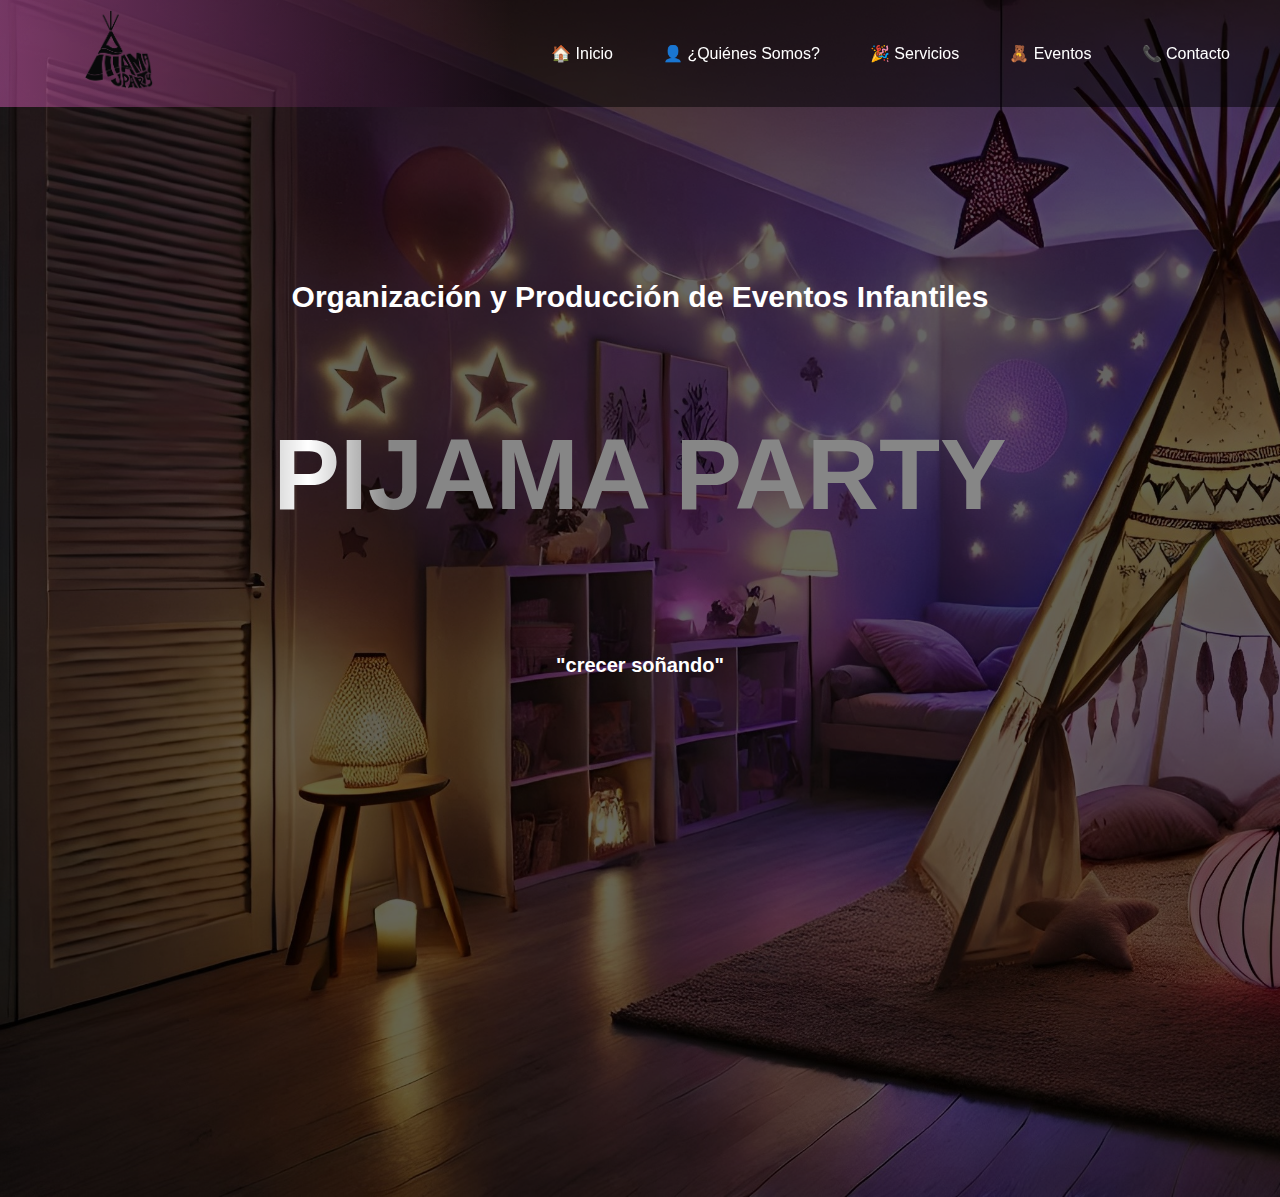
==== commit 3d3c28eb: "finish" ====
--- a/index.html
+++ b/index.html
@@ -14,7 +14,7 @@
 <div class="contenidoo">
     <section id="nav">
     <nav class="navbar">
-        <div class="logo">🌟 MiLogo</div>
+        <div class="logo"><img src="img/logo.png" alt="logotipo" class="logoo"></div>
         <ul class="nav-links">
             <li><button onclick="menu()"><a href="#" class="icon">🏠 Inicio</a></button></li>
             <li><button onclick="cambiarContenido()"><a href="#" class="icon">👤 ¿Quiénes Somos?</a></button></li>
@@ -126,7 +126,7 @@
         <p class="fourth">¡Quiero planificar un evento inolvidable!</p>
         <p class="fourth1">Ponte en contacto con nosotros para comenzar</p>
         <section id="form">
-        <form onsubmit="event.preventDefault(); showAlert();">
+    <form onsubmit="event.preventDefault(); showAlert();">
         <section>
             <input type="Nombre" name="text" id="input" placeholder="Nombre">
             <input type="Apellido" name="text" id="input" placeholder="Apellido">
@@ -139,25 +139,26 @@
         <section><input type="Mensaje" name="text" id="messege" placeholder="Mensaje"></section>
         <button class="button">Enviar</button>
         </section>
+        </section>
+        </section>
+    </form>
+
+        <section id="foot">
+        <section id="footer1">
+        <h4 class="social">Redes Sociales</h4>
+        </section> 
+        <section id="footer2">
+        <div class="social-media">
+        <p class="wt"><img src="img/wA.png" alt="whatsapp" class="icons"><a href="https://wa.me/qr/JCDBIDLUS6Z2N1 " class="enlace">73340388</a></p>
+        <p class="ig"><img src="img/ig.png" alt="instagram" class="icons"><a href="https://www.instagram.com/partippijama?igsh=MWFjMXIycHc5bnhxMg== " class="enlace">@partippijama</a></p>
+        <p class="fb"><img src="img/fb.png" alt="facebook" class="icons"><a href="https://www.facebook.com/partippijama?mibextid=ZbWKwL " class="enlace">Pijama Party Kids</a></p>
+        </div>
+        </section>
+        </section>
+    </div>
     </section>
-    </section>
-        </form>
-<section id="foot">
-<section id="footer1">
-    <h4 class="social">Redes Sociales</h4>
-</section> 
+</footer>
 
-<section id="footer2">
-    <div class="social-media">
-    <p class="wt"><img src="img/whatsapp.png" alt="whatsapp" class="icons"><a href="https://wa.me/qr/JCDBIDLUS6Z2N1 " class="enlace">73340388</a></p>
-    <p class="ig"><img src="img/instagram.png" alt="instagram" class="icons"><a href="https://www.instagram.com/partippijama?igsh=MWFjMXIycHc5bnhxMg== " class="enlace">@partippijama</a></p>
-    <p class="fb"><img src="img/facebook.png" alt="facebook" class="icons"><a href="https://www.facebook.com/partippijama?mibextid=ZbWKwL " class="enlace">Pijama Party Kids</a></p>
-    </div>
-</section>
-</section>
-</div>
-</section>
-</footer>
 <script src="script.js"></script>
 </body>
 </html>--- a/style.css
+++ b/style.css
@@ -10,18 +10,6 @@
     color: #ffffff;
     font-family: "Poppins", sans-serif;
     font-weight: bold;
-}
-
-
-#header{
-    margin: 0;
-    padding: 0;
-}
-
-#contenido-actual {
-    background-image:url('img/tipii.jpeg');
-    background-size: cover;
-    height: 133vh;
 }
 
 .overlay { 
@@ -33,6 +21,16 @@
     z-index: 1; 
 } 
 
+#header{
+    margin: 0;
+    padding: 0;
+}
+
+.contenidoo { 
+  position: relative; 
+  z-index: 5;  
+  color: white;
+}
 .contenido { 
     position: relative; 
     z-index: 2;  
@@ -43,10 +41,11 @@
   z-index: 2;  
   color: white;
 }
-.contenidoo { 
-  position: relative; 
-  z-index: 5;  
-  color: white;
+
+#contenido-actual {
+    background-image:url('img/tipii.jpeg');
+    background-size: cover;
+    height: 133vh;
 }
 
 .navbar {
@@ -60,7 +59,7 @@
     color: white;
 }
 
-.icon{
+.icon {
     transition: box-shadow 0.3s ease;
     border-radius: 20px;
 }
@@ -75,6 +74,11 @@
     font-weight: bold;
 }
 
+.logoo {
+  height: 80px;
+  margin-left: 70px;
+}
+
 .nav-links {
     list-style: none;
     display: flex;
@@ -85,6 +89,7 @@
 .nav-links li {
     position: relative;
 }
+
 .nav-links a {
     text-decoration: none;
     color: white;
@@ -92,6 +97,7 @@
     padding: 10px 15px;
     transition: box-shadow 0.3s ease;
 }
+
 .nav-links button {
   background-color: transparent; /* Sin fondo */
   border: none; /* Sin borde */
@@ -142,20 +148,25 @@
     display: block;
 }
 
-.submenu .sun{
+.submenu .sun {
   width: 118px;
 }
-.emoji{
+.emoji {
     margin-right: 10px;
 }
 
-.one{
+#texts {
+    padding-top: 180px;
+    padding-bottom: 300px;
+}
+
+.one {
     display: flex;
     justify-content: center;
     margin-top: 100px;
     font-size: 30px;
 }
-.two{
+.two {
     display: flex;
     justify-content: center;
     font-size: 100px;
@@ -221,27 +232,30 @@
     }
   }
 
-
-
-.three{
+.three {
     display: flex;
     justify-content: center;
     margin-top: 340px;
     font-size: 20px;
 }
-#texts{
-    padding-top: 180px;
-    padding-bottom: 300px;
-}
-
-#first-section{
+
+#first-section {
     background-image: url('img/brunette.jpg');
     background-size: cover;
     height: 133vh;
     padding-top: 210px;
   padding-right: 210px;
 }
-.about{
+
+.first{
+    font-size: 40px;
+    display: flex;
+    justify-content: center;
+    margin-top: -90px;
+    margin-left: 240px;
+}
+
+.about {
   width: 33.7%;
   float: right; 
   background: linear-gradient(rgba(255, 202, 230, 0.3),rgb(255, 53, 114, 0.7)); 
@@ -251,20 +265,25 @@
   margin-top: 60px;
   margin-right: -100px;
 }
-.first1{
+
+.first1 {
   font-size: 20px;
   padding: 10px;
 }
-.first2{
+
+.first2 {
   font-size: 16px;
   padding: 10px;
-}
-.kid{
+  font-weight: lighter;
+}
+.kid {
   height: 400px;
   border-radius: 90px;
   padding-top: 20px;
   padding-left: 9px;
 }
+
+
 #second-section{
     background-image: url('img/doggoo.jpg');
     background-size: cover;
@@ -272,12 +291,25 @@
     height: 133vh;
     
 }
+
+.secondd{
+  font-size: 40px;
+  display: flex;
+  justify-content: center;
+  padding-top: 120px;
+}
+
 .t-info {
     display: flex;
     justify-content: center;
     padding-top: 40px;
     font-size: 40px;
 }
+
+.second1 {
+  font-size: 25px;
+}
+
 .info{
     display: flex;
     justify-content: center;
@@ -286,12 +318,17 @@
     padding-top: 50px;
     font-size: 20px;
 }
+
+.second2 {
+  font-weight: lighter;
+}
+
 .pjmd {
   display: inline;
   justify-content: right;
   float: right; 
   margin-right: 70px;
-  margin-top: 60px;
+  margin-top: 40px;
   background: linear-gradient(rgba(158, 228, 255, 0.3), rgba(50, 173, 255, 0.6));
   width: 500px;
   height: 550px;
@@ -308,7 +345,7 @@
     height: 400px;
     padding: 20px;
     margin-top: -30px;
-    margin-left: 46px;
+    margin-left: 53px;
     border-radius: 90px;
 }
 .pic {
@@ -316,7 +353,7 @@
   justify-content: left;
   float: left; 
   margin-left: 70px;
-  margin-top: 60px;
+  margin-top: 40px;
   background: linear-gradient(rgba(255, 198, 43, 0.6), rgba(255, 243, 138, 0.3));
   width: 500px;
   height: 550px;
@@ -336,9 +373,6 @@
     margin-left: 46px;
     border-radius: 90px;
 }
-.second1 {
-  font-size: 25px;
-}
 
 
 #third-section{
@@ -350,7 +384,7 @@
   font-size: 40px;
   display: flex;
   justify-content: center;
-  padding-top: 90px;
+  padding-top: 120px;
 }
 .third1 {
   display: flex;
@@ -358,6 +392,59 @@
   font-size: 30px;
   padding-top: 50px;
 }
+
+.box {
+  margin-top: 230px;
+  margin-left: 670px;
+  position: relative;
+  width: 220px;
+  height: 220px;
+  transform-style: preserve-3d;
+  animation: animate 60s linear infinite;
+
+}
+
+.box:hover{
+  animation-play-state: paused;
+}
+
+
+@keyframes animate {
+  0%{
+      transform: perspective(1000px) rotateY(0deg);
+  }
+  100%{
+      transform: perspective(1000px) rotateY(360deg);
+  }
+}
+
+.box span{
+  position: absolute;
+  top: 0;
+  left: 0;
+  width: 100%;
+  height: 100%;
+  transform-origin: center;
+  transform-style: preserve-3d;
+  transform: rotateY(calc(var(--i) * 36deg)) translateZ(450px);
+  -webkit-box-reflect: below 2px linear-gradient(transparent, transparent, rgba(4, 4, 4, 0.267));
+}
+
+.box span img{
+  position: absolute;
+  top: 0;
+  left: 0;
+  width: 100%;
+  height: 100%;
+  transition: 0.5s;
+  border-radius: 15px;
+  border: 4px double rgb(99, 36, 141);
+}
+
+img:hover{
+  transform: translateY(-2px);
+}
+
 
 #footer{
     display: flex;
@@ -388,28 +475,13 @@
         padding-top: 100px;
 }
 
-#fifth-section {
-    background-color: black;
-    height: 30vh;
-}
-
-
-.pijama {
-    display: flex;
-    justify-content: center;
-    height: 600px;
-    margin-top: 100px;
-    margin-left: 495px;
-    border-radius: 70px ;
-}
-
 #form {
     display: flex;
     justify-content: center;
     padding: 40px;
 }
 
-/* From Uiverse.io by zjssun */ 
+
 .button {
   position: relative;
   margin-left: 175px;
@@ -427,8 +499,7 @@
   transform: scale(0.96);
 }
 
-.button:before,
-.button:after {
+.button:before, .button:after {
   position: absolute;
   content: "";
   width: 150%;
@@ -506,7 +577,7 @@
   }
 }
 
-/* From Uiverse.io by Yaseen549 */ 
+
 #input {
     border: 2px solid #e8e8e8;
     padding: 15px;
@@ -526,7 +597,7 @@
     box-shadow: 5px 5px #888888;
 }
 
-#wish,#messege {
+#wish {
     border: 2px solid #e8e8e8;
     padding: 15px;
     border-radius: 10px;
@@ -537,83 +608,34 @@
     width: 436px;
     margin-top: 20px;
 }
-
-.wish,.messege:focus {
-    outline-color: white;
-    background-color: #212121;
-    color: #e8e8e8;
-    box-shadow: 5px 5px #888888;
-}
-
-.first{
-    font-size: 40px;
-    display: flex;
-    justify-content: center;
-    margin-top: -130px;
-    margin-left: 240px;
-}
-.secondd{
-  font-size: 40px;
-  display: flex;
-  justify-content: center;
-  padding-top: 80px;
-}
-
-.box {
-  margin-top: 230px;
-  margin-left: 670px;
-  position: relative;
-  width: 220px;
-  height: 220px;
-  transform-style: preserve-3d;
-  animation: animate 60s linear infinite;
-
-}
-
-.box:hover{
-  animation-play-state: paused;
-}
-
-
-@keyframes animate {
-  0%{
-      transform: perspective(1000px) rotateY(0deg);
-  }
-  100%{
-      transform: perspective(1000px) rotateY(360deg);
-  }
-}
-
-.box span{
-  position: absolute;
-  top: 0;
-  left: 0;
-  width: 100%;
-  height: 100%;
-  transform-origin: center;
-  transform-style: preserve-3d;
-  transform: rotateY(calc(var(--i) * 36deg)) translateZ(450px);
-  -webkit-box-reflect: below 2px linear-gradient(transparent, transparent, rgba(4, 4, 4, 0.267));
-}
-
-.box span img{
-  position: absolute;
-  top: 0;
-  left: 0;
-  width: 100%;
-  height: 100%;
-  transition: 0.5s;
-  border-radius: 15px;
-  border: 4px double rgb(99, 36, 141);
-}
-
-img:hover{
-  transform: translateY(-2px);
-  
-}
+#messege {
+  border: 2px solid #e8e8e8;
+  padding: 15px;
+  border-radius: 10px;
+  background-color: #212121;
+  font-size: small;
+  font-weight: bold;
+  text-align: center;
+  width: 436px;
+  margin-top: 20px;
+}
+
+#wish:focus {
+  outline-color: white;
+  background-color: #212121;
+  color: #e8e8e8;
+  box-shadow: 5px 5px #888888;
+}
+#messege:focus {
+  outline-color: white;
+  background-color: #212121;
+  color: #e8e8e8;
+  box-shadow: 5px 5px #888888;
+}
+
 
 #foot{
-  background-color: rgba(0, 0, 0);
+  background: linear-gradient(to right, rgb(0, 0, 0) 270px, rgb(255, 215, 240))
   
 }
 #footer1{
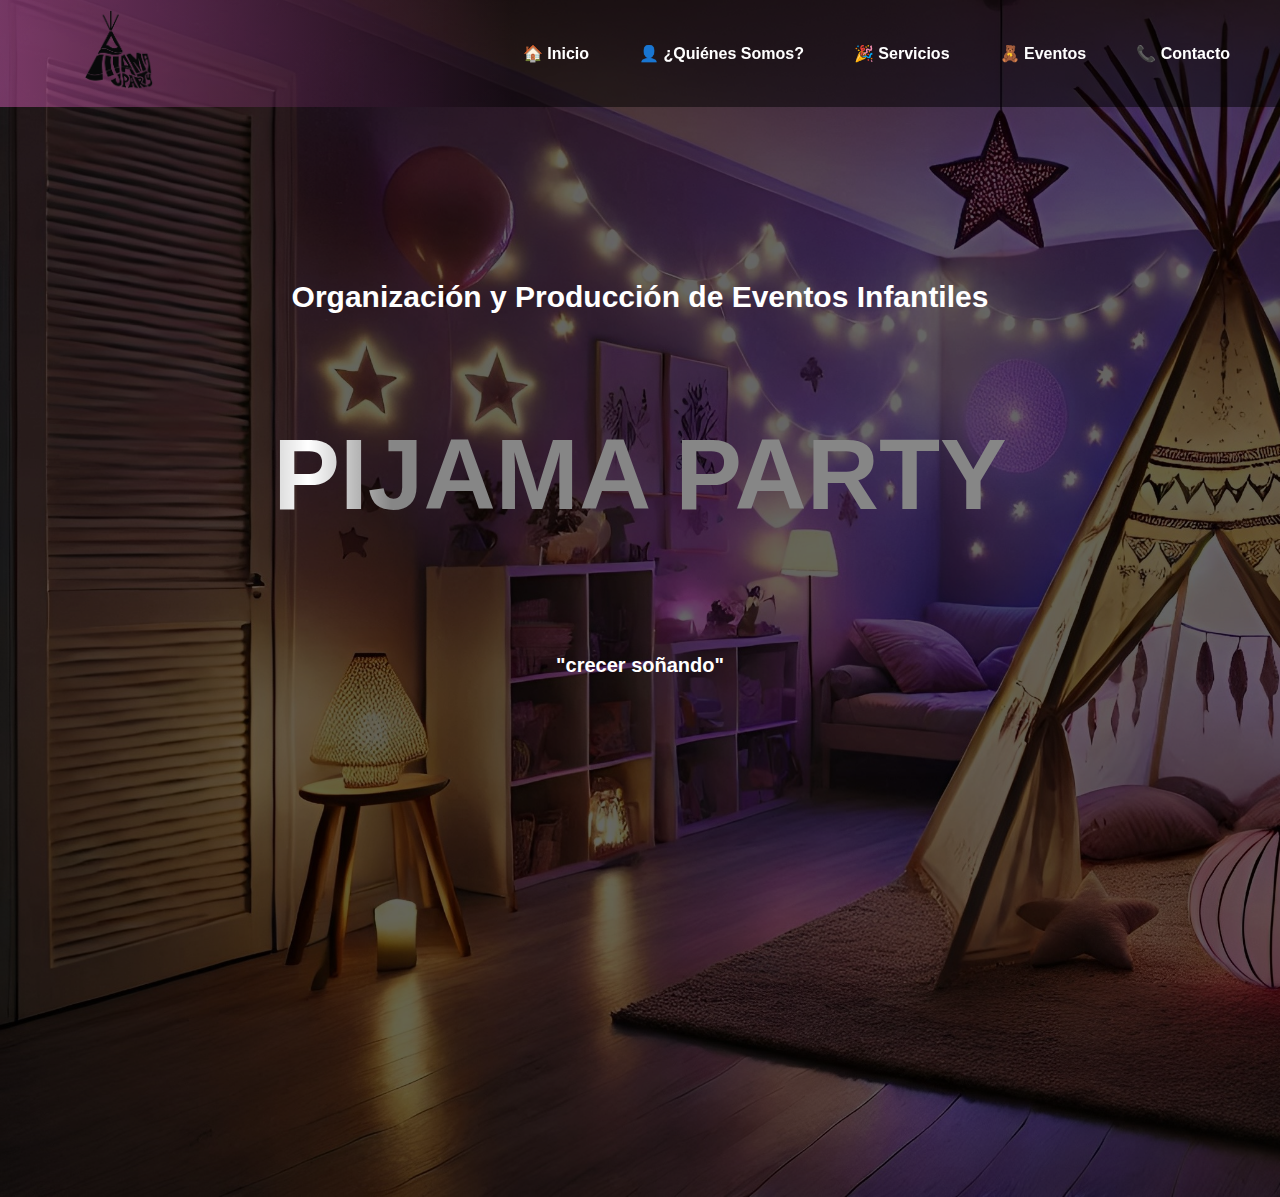
==== commit 483b493a: "web site by fab" ====
--- a/index.html
+++ b/index.html
@@ -16,18 +16,17 @@
     <nav class="navbar">
         <div class="logo"><img src="img/logo.png" alt="logotipo" class="logoo"></div>
         <ul class="nav-links">
-            <li><button onclick="menu()"><a href="#" class="icon">🏠 Inicio</a></button></li>
-            <li><button onclick="cambiarContenido()"><a href="#" class="icon">👤 ¿Quiénes Somos?</a></button></li>
-            <li class="dropdown">
-                <button onclick="cambiarContenido2()"><a href="#" class="icon">🎉​ Servicios</a></button>
+            <li onclick="menu()"><a href="#" class="icon">🏠 Inicio</a></button></li>
+            <li onclick="cambiarContenido()"><a href="#" class="icon">👤 ¿Quiénes Somos?</a></button></li>
+            <li class="dropdown" onclick="cambiarContenido2()"><a href="#" class="icon">🎉​ Servicios</a></button>
                 <ul class="submenu">
-                    <li><button class="sun" onclick="cambiarContenido2()"><a href="#"><span class="emoji">☀️​</span> Picnic</a></button></li>
-                    <li><button onclick="cambiarContenido2()"><a href="#"><span class="emoji">💤​</span> Pijamada</a></button></li>
+                    <li onclick="cambiarContenido2()"><a href="#"><span class="emoji">☀️​</span> Picnic</a></button></li>
+                    <li onclick="cambiarContenido2()"><a href="#"><span class="emoji">💤​</span> Pijamada</a></button></li>
                 </ul>
             </li>
-            <li><button onclick="cambiarContenido3()"><a href="#" class="icon">🧸​​ Eventos</a></button></li>
+            <li onclick="cambiarContenido3()"><a href="#" class="icon">🧸​​ Eventos</a></button></li>
 
-            <li><button onclick="cambiarContenido4()"><a href="#" class="icon">📞 Contacto</a></button></li>
+            <li onclick="cambiarContenido4()"><a href="#" class="icon">📞 Contacto</a></button></li>
         </ul>
     </nav>
     </section></div>
--- a/style.css
+++ b/style.css
@@ -139,18 +139,6 @@
     border-radius: 5px;
 }
 
-.submenu li a:hover {
-    background: #f1f1f1;
-    border-radius: 5px;
-}
-
-.dropdown:hover .submenu {
-    display: block;
-}
-
-.submenu .sun {
-  width: 118px;
-}
 .emoji {
     margin-right: 10px;
 }
